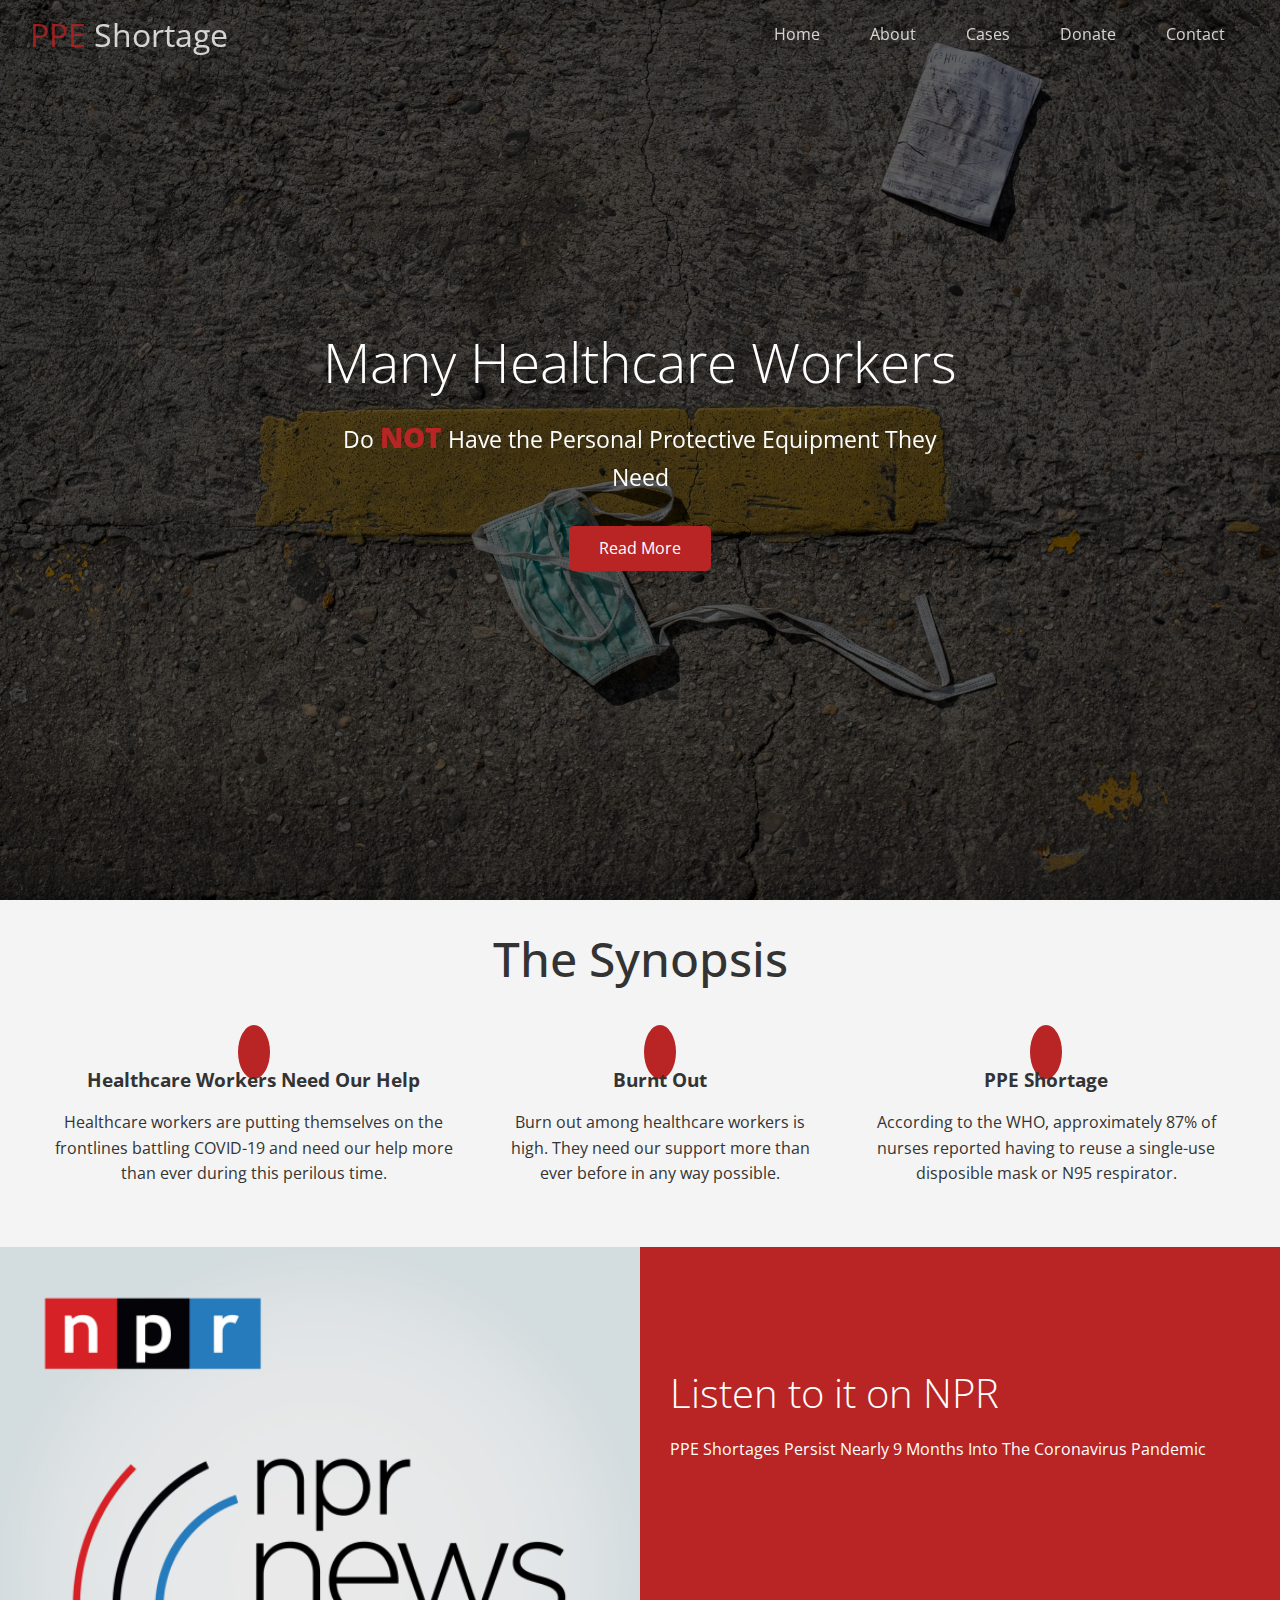
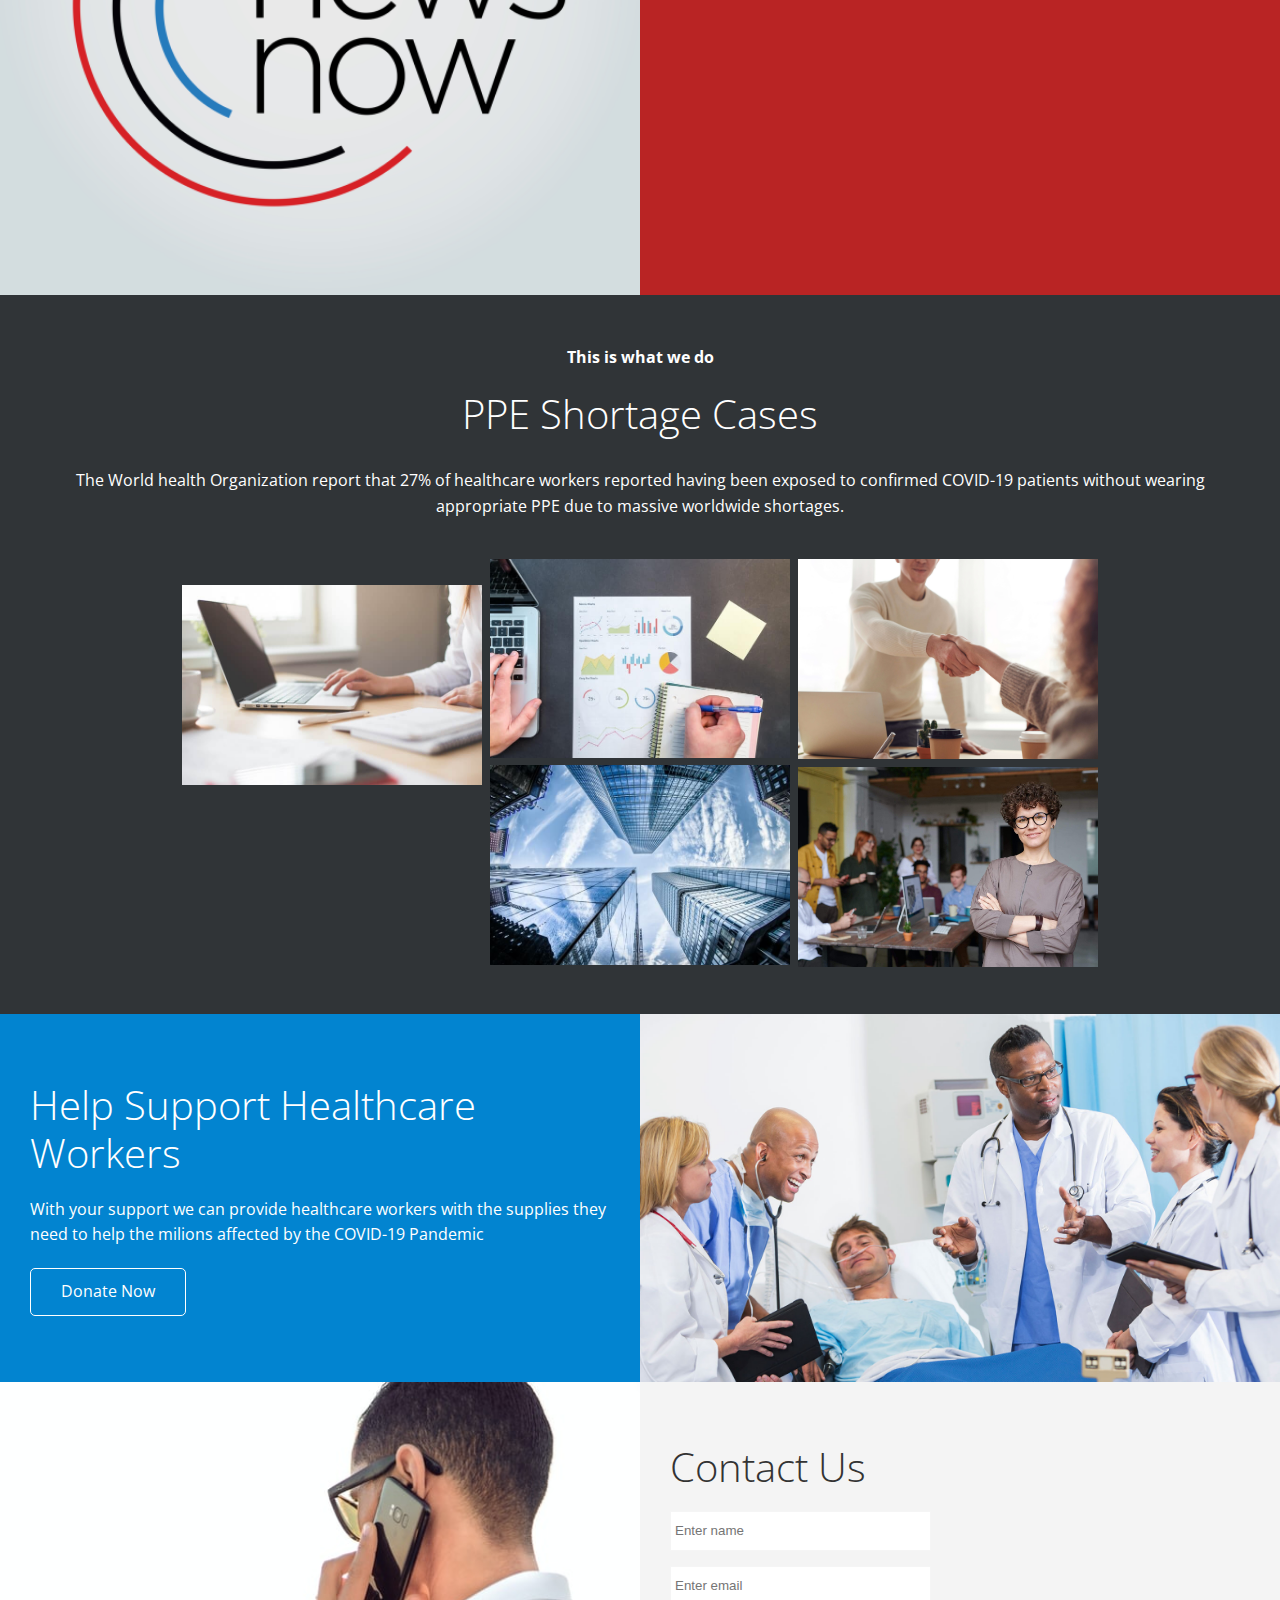
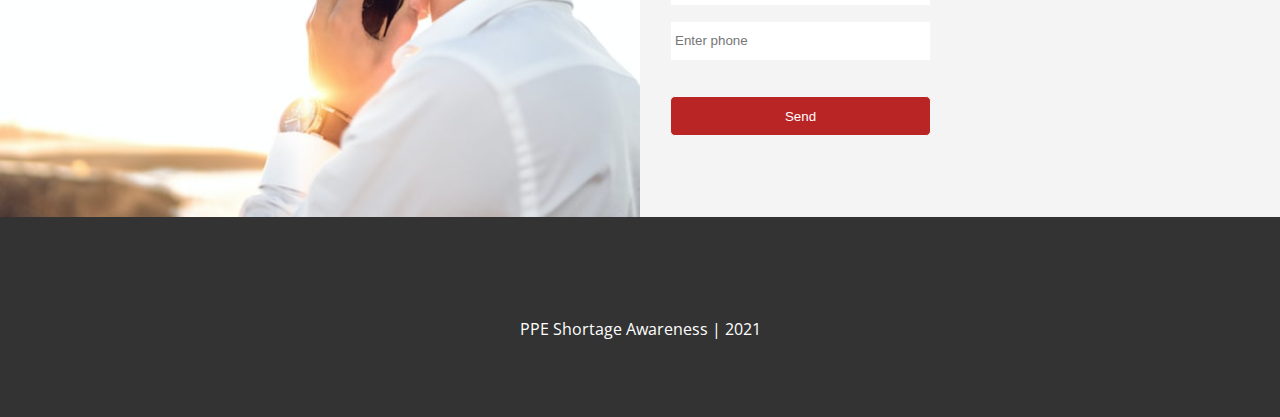
==== index.html @ 29b5f601 "Added text to PPE Shortages" ====
<!DOCTYPE html>
<html lang="en">
  <head>
    <meta charset="UTF-8" />
    <meta name="viewport" content="width=device-width, initial-scale=1.0" />
    <link
      rel="stylesheet"
      href="https://cdnjs.cloudflare.com/ajax/libs/font-awesome/5.13.0/css/all.min.css"
      integrity="sha256-h20CPZ0QyXlBuAw7A+KluUYx/3pK+c7lYEpqLTlxjYQ="
      crossorigin="anonymous"
    />
    <link rel="stylesheet" href="css/lightbox.min.css" />
    <link rel="stylesheet" href="css/utilities.css" />
    <link rel="stylesheet" href="css/style.css" />
    <title>Welcome To EdgeLedger</title>
  </head>
  <body id="home">
    <header class="hero">
      <div id="navbar" class="navbar top">
        <h1 class="logo">
          <span class="text-primary"
            ><i class="fas fa-head-side-mask"></i> PPE</span
          >
          Shortage
        </h1>
        <nav>
          <ul>
            <li><a href="#home">Home</a></li>
            <li><a href="#about">About</a></li>
            <li><a href="#cases">Cases</a></li>
            <li><a href="#blog">Donate</a></li>
            <li><a href="#contact">Contact</a></li>
          </ul>
        </nav>
      </div>

      <div class="content">
        <h1>Many Healthcare Workers</h1>
        <p>
          Do <span>NOT</span> Have the Personal Protective Equipment They Need
        </p>
        <a href="#about" class="btn"
          ><i class="fas fa-chevron-right"></i> Read More</a
        >
      </div>
    </header>

    <main>
      <!-- About: Icons -->
      <section id="about" class="icons bg-light">
        <h2>The Synopsis</h2>
        <div class="flex-items">
          <div>
            <i class="fas fa-briefcase-medical fa-2x"></i>
            <div>
              <h3>Healthcare Workers Need Our Help</h3>
              <p>
                Healthcare workers are putting themselves on the frontlines 
                battling COVID-19 and need our help more than ever during 
                this perilous time.
              </p>
            </div>
          </div>
          <div>
            <i class="fas fa-user-nurse fa-2x"></i>
            <div>
              <h3>Burnt Out</h3>
              <p>
                Burn out among healthcare workers is high. They need our support
                more than ever before in any way possible.
              </p>
            </div>
          </div>
          <div>
            <i class="fas fa-head-side-mask fa-2x"></i>
            <div>
              <h3>PPE Shortage</h3>
              <p>
                According to the WHO, approximately 87% 
                of nurses reported having to reuse a 
                single-use disposible mask or  N95 
                respirator.
              </p>
            </div>
          </div>
        </div>
      </section>

      <!-- About:Solutions -->
      <section id="solutions" class="solutions flex-columns">
        <div class="row">
          <div class="column">
            <div class="column-1">
              <img src="images/home/npr.png" alt="" />
            </div>
          </div>
          <div class="column">
            <div class="column-2 bg-primary">
              <h2>Listen to it on NPR</h2>
              <p>
                PPE Shortages Persist Nearly 9 Months Into The Coronavirus
                Pandemic
              </p>
              <iframe
                src="https://www.npr.org/player/embed/939286976/939286977"
                width="100%"
                height="290"
                frameborder="0"
                scrolling="no"
                title="NPR embedded audio player"
              ></iframe>
            </div>
          </div>
        </div>
      </section>

      <!-- Cases -->
      <section id="cases" class="cases flex-grid section-padding">
        <header class="section-header">
          <h4>This is what we do</h4>
          <h2>PPE Shortage Cases</h2>
          <p>
            The World health Organization report that 27% of healthcare workers 
            reported having been exposed to confirmed COVID-19 patients without 
            wearing appropriate PPE due to massive worldwide shortages.
          </p>
        </header>
        <div class="row">
          <div class="column">
            <a
              href="https://static01.nyt.com/images/2020/03/27/us/00virus-triage/00virus-triage-superJumbo-v2.jpg"
              data-lightbox="cases"
              data-title="Lorem ipsum dolor sit, amet consectetur adipisicing elit. Fugiat,
              dolore!"
            >
              <img
                src="https://static01.nyt.com/images/2020/03/27/us/00virus-triage/00virus-triage-superJumbo-v2.jpg"
                alt=""
              />
            </a>
            <a
              href="images/cases/cases2.jpg"
              data-lightbox="cases"
              data-title="Lorem ipsum dolor sit, amet consectetur adipisicing elit. Fugiat,
              dolore!"
            >
              <img src="images/cases/cases2.jpg" alt="" />
            </a>
          </div>
          <div class="column">
            <a
              href="images/cases/cases3.jpg"
              data-lightbox="cases"
              data-title="Lorem ipsum dolor sit, amet consectetur adipisicing elit. Fugiat,
            dolore!"
            >
              <img src="images/cases/cases3.jpg" alt="" />
            </a>
            <a
              href="images/cases/cases4.jpg"
              data-lightbox="cases"
              data-title="Lorem ipsum dolor sit, amet consectetur adipisicing elit. Fugiat,
              dolore!"
            >
              <img src="images/cases/cases4.jpg" alt="" />
            </a>
          </div>
          <div class="column">
            <a
              href="images/cases/cases5.jpg"
              data-lightbox="cases"
              data-title="Lorem ipsum dolor sit, amet consectetur adipisicing elit. Fugiat,
            dolore!"
            >
              <img src="images/cases/cases5.jpg" alt="" />
            </a>
            <a
              href="images/cases/cases6.jpg"
              data-lightbox="cases"
              data-title="Lorem ipsum dolor sit, amet consectetur adipisicing elit. Fugiat,
              dolore!"
            >
              <img src="images/cases/cases6.jpg" alt="" />
            </a>
          </div>
        </div>
      </section>

      <!-- Blog -->
      <section id="blog" class="blog flex-columns flex-reverse">
        <div class="row">
          <div class="column">
            <div class="column-1">
              <img src="images/home/donate.jpg" alt="" />
            </div>
          </div>
          <div class="column">
            <div class="column-2 bg-secondary">
              <h2>Help Support Healthcare Workers</h2>
              <p>
                With your support we can provide healthcare workers with the
                supplies they need to help the milions affected by the COVID-19
                Pandemic
              </p>
              <a href="blog.html" class="btn btn-outline">
                <i class="fas fa-chevron"></i>
                Donate Now
              </a>
            </div>
          </div>
        </div>
      </section>
      <!-- Contact -->
      <section id="contact" class="contact flex-columns">
        <div class="row">
          <div class="column">
            <div class="column-1">
              <img src="images/home/contact.jpg" alt="" />
            </div>
          </div>
          <div class="column">
            <div class="column-2 bg-light">
              <h2>Contact Us</h2>
              <form action="" class="callback-form">
                <div class="form-control">
                  <label for="name"></label>
                  <input
                    type="text"
                    name="name"
                    id="name"
                    placeholder="Enter name"
                  />
                </div>
                <div class="form-control">
                  <label for="email"></label>
                  <input
                    type="email"
                    name="email"
                    id="email"
                    placeholder="Enter email"
                  />
                </div>
                <div class="form-control">
                  <label for="phone"></label>
                  <input
                    type="text"
                    name="phone"
                    id="phone"
                    placeholder="Enter phone"
                  />
                </div>
                <input type="submit" value="Send" id="submit" class="btn" />
              </form>
            </div>
          </div>
        </div>
      </section>
    </main>

    <footer class="footer bg-dark">
      <div class="social">
        <a href="#"><i class="fab fa-facebook fa-2x"></i></a>
        <a href="#"><i class="fab fa-twitter fa-2x"></i></a>
        <a href="#"><i class="fab fa-instagram fa-2x"></i></a>
      </div>
      <p>PPE Shortage Awareness | 2021</p>
    </footer>

    <script
      src="https://code.jquery.com/jquery-3.5.0.min.js"
      integrity="sha256-xNzN2a4ltkB44Mc/Jz3pT4iU1cmeR0FkXs4pru/JxaQ="
      crossorigin="anonymous"
    ></script>
    <script src="js/lightbox.min.js"></script>
    <script>
      const navbar = document.getElementById('navbar')
      let scrolled = false

      window.onscroll = function () {
        if (window.pageYOffset > 100) {
          navbar.classList.remove('top')
          if (!scrolled) {
            navbar.style.transform = 'translateY(-70px)'
          }
          setTimeout(function () {
            navbar.style.transform = 'translateY(0)'
            scrolled = true
          }, 200)
        } else {
          navbar.classList.add('top')
          scrolled = false
        }
      }

      // Smooth Scrolling
      $('#navbar a, .btn').on('click', function (e) {
        if (this.hash !== '') {
          e.preventDefault()

          const hash = this.hash

          $('html, body').animate(
            {
              scrollTop: $(hash).offset().top - 100,
            },
            800
          )
        }
      })
    </script>
  </body>
</html>
---- css/utilities.css ----
:root {
  --primary-color: rgb(185, 36, 36);
  --secondary-color: #0284d0;
}

/* Text colors */
.text-primary {
  color: var(--primary-color);
}

.text-secondary {
  color: var(--secondary-color);
}

/* Button */
.btn {
  cursor: pointer;
  display: inline-block;
  padding: 10px 30px;
  color: #fff;
  background-color: var(--primary-color);
  border: none;
  border-radius: 5px;
}

.btn:hover {
  opacity: 0.9;
}

.btn-primary,
.bg-primary {
  background: var(--primary-color);
  color: #fff;
}
.btn-secondary,
.bg-secondary {
  background: var(--secondary-color);
  color: #fff;
}
.btn-dark,
.bg-dark {
  background: #333;
  color: #fff;
}
.btn-light,
.bg-light {
  background: #f4f4f4;
  color: #333;
}

.btn-outline {
  background: transparent;
  border: 1px solid #fff;
}

/* Flex items */
.flex-items {
  display: flex;
  text-align: center;
  justify-content: center;
  text-align: center;
  height: 100%;
}

.flex-items > div {
  padding: 20px;
}

/* Flex columns */
.flex-columns.flex-reverse .row {
  flex-direction: row-reverse;
}

.flex-columns .row {
  display: flex;
  flex-direction: row;
  flex-wrap: wrap;
  width: 100%;
}

.flex-columns .column {
  display: flex;
  flex-direction: column;
  flex-basis: 100%;
  flex: 1;
}

.flex-columns .column .column-1,
.flex-columns .column .column-2 {
  height: 100%;
}

.flex-columns img {
  width: 100%;
  height: 100%;
  object-fit: cover;
}

.flex-columns .column-2 {
  display: flex;
  flex-direction: column;
  align-items: flex-start;
  justify-content: center;
  padding: 30px;
}

.flex-columns h2 {
  font-size: 40px;
  font-weight: 100;
}

.flex-columns h4 {
  margin-bottom: 10px;
}

.flex-columns p {
  margin: 20px 0;
}

/* Section header */
.section-header {
  padding: 30px;
  display: flex;
  flex-direction: column;
  align-items: center;
  justify-content: center;
  text-align: center;
}

.section-header h2 {
  font-size: 40px;
  margin: 20px 0;
}

.section-padding {
  padding: 20px 20px 40px;
}

/* Flex grid */
.flex-grid .row {
  display: flex;
  flex-wrap: wrap;
  padding: 0 4px;
}

.flex-grid .column {
  flex: 25%;
  max-width: 25%;
  padding: 0 4px;
}
---- css/style.css ----
@import url('https://fonts.googleapis.com/css2?family=Open+Sans:wght@300;400&display=swap');

:root {
  --primary-color: rgb(185, 36, 36);
  --secondary-color: #0284d0;
}

* {
  box-sizing: border-box;
  padding: 0;
  margin: 0;
}

body {
  font-family: 'Open Sans', sans-serif;
  background: #fff;
  color: #333;
  line-height: 1.6;
}

ul {
  list-style: none;
}

a {
  color: #333;
  text-decoration: none;
}

h1,
h2 {
  font-weight: 300;
  line-height: 1.2;
}

p {
  margin: 10px 0;
}

img {
  width: 100%;
}

/* Navbar */
.navbar {
  display: flex;
  align-items: center;
  justify-content: space-between;
  background-color: #333;
  color: #fff;
  opacity: 0.8;
  width: 100%;
  height: 70px;
  position: fixed;
  top: 0px;
  padding: 0 30px;
  transition: 0.5s;
}

.navbar.top {
  background: transparent;
}

.navbar a {
  color: #fff;
  padding: 10px 20px;
  margin: 0 5px;
}

.navbar a:hover {
  border-bottom: var(--primary-color) 2px solid;
}

.navbar ul {
  display: flex;
}

.navbar .logo {
  font-weight: 400;
}

/* Header */
.hero {
  background: url('../images/home/showcase.jpg') no-repeat center center/cover;
  height: 100vh;
  position: relative;
  color: #fff;
}

.hero .content {
  display: flex;
  flex-direction: column;
  align-items: center;
  justify-content: center;
  text-align: center;
  height: 100%;
  padding: 0 20px;
}

.hero .content h1 {
  font-size: 55px;
}

.hero .content p {
  font-size: 23px;
  max-width: 600px;
  margin: 20px 0 30px;
}

.hero .content span {
  color: var(--primary-color);
  font-weight: 900;
  font-size: 1.2em;
}

.hero::before {
  content: '';
  position: absolute;
  top: 0;
  left: 0;
  width: 100%;
  height: 100%;
  background: rgba(0, 0, 0, 0.6);
}

.hero * {
  z-index: 10;
}

.hero.blog {
  background: url('../images/home/blog.jpg') no-repeat center center/cover;
  height: 30vh;
}

/* Icons */
.icons {
  padding: 30px;
}

.icons h2 {
  font-size: 3rem;
  font-weight: 500;
  text-align: center;
  margin-bottom: 2rem;
}

.icons h3 {
  font-weight: bold;
  margin-bottom: 15px;
}

.icons i {
  background-color: var(--primary-color);
  color: #fff;
  padding: 1rem;
  border-radius: 50%;
  margin-bottom: 15px;
}

#cases {
  background-color: rgb(48, 52, 55);
  color: white;
}

.cases .row {
  justify-content: center;
}

.cases img:hover {
  opacity: 0.7;
}

.team img {
  border-radius: 50%;
}

/* Callback form */
.callback-form {
  width: 45%;
  padding: 20px 0;
}

.callback-form label {
  display: inline;
  margin-bottom: 5px;
}

.callback-form .form-control {
  margin-bottom: 15px;
}

.callback-form input {
  width: 100%;
  padding: 4px;
  height: 40px;
  border: #f5f5f5 1px solid;
}

.callback-form input:focus {
  outline-color: var(--primary-color);
}

.callback-form .btn {
  padding: 12px 0;
  margin-top: 20px;
}

/* Post */
.post {
  padding: 50px 30px;
}

.post h2 {
  font-size: 40px;
  margin-bottom: 20px;
  padding-bottom: 10px;
  border-bottom: #ccc solid 1px;
}

.post .meta {
  margin-bottom: 30px;
}

.post img {
  width: 300px;
  border-radius: 50%;
  display: block;
  margin: 0 auto 30px;
}

/* Footer */
.footer {
  display: flex;
  flex-direction: column;
  align-items: center;
  justify-content: center;
  text-align: center;
  height: 200px;
}

.footer a {
  color: #fff;
}

.footer a:hover {
  color: #28a745;
}

.footer .social > * {
  margin-right: 30px;
}

#footer {
  margin-top: 200px;
  position: absolute;
  bottom: 0;
  width: 100%;
  text-align: center;
  font-size: 18px;
  background-color: #333;
  color: white;
  padding: 10px;
  box-sizing: border-box;
}

#donate {
  justify-content: center;
}

/* Mobile */
@media (max-width: 768px) {
  .navbar {
    flex-direction: column;
    height: 120px;
    padding: 20px;
  }

  .navbar a {
    padding: 10px 10px;
    margin: 0 3px;
  }

  .flex-items {
    flex-direction: column;
  }

  .flex-columns .column,
  .flex-grid .column {
    flex: 100%;
    max-width: 100%;
  }

  .team img {
    width: 70%;
  }
}
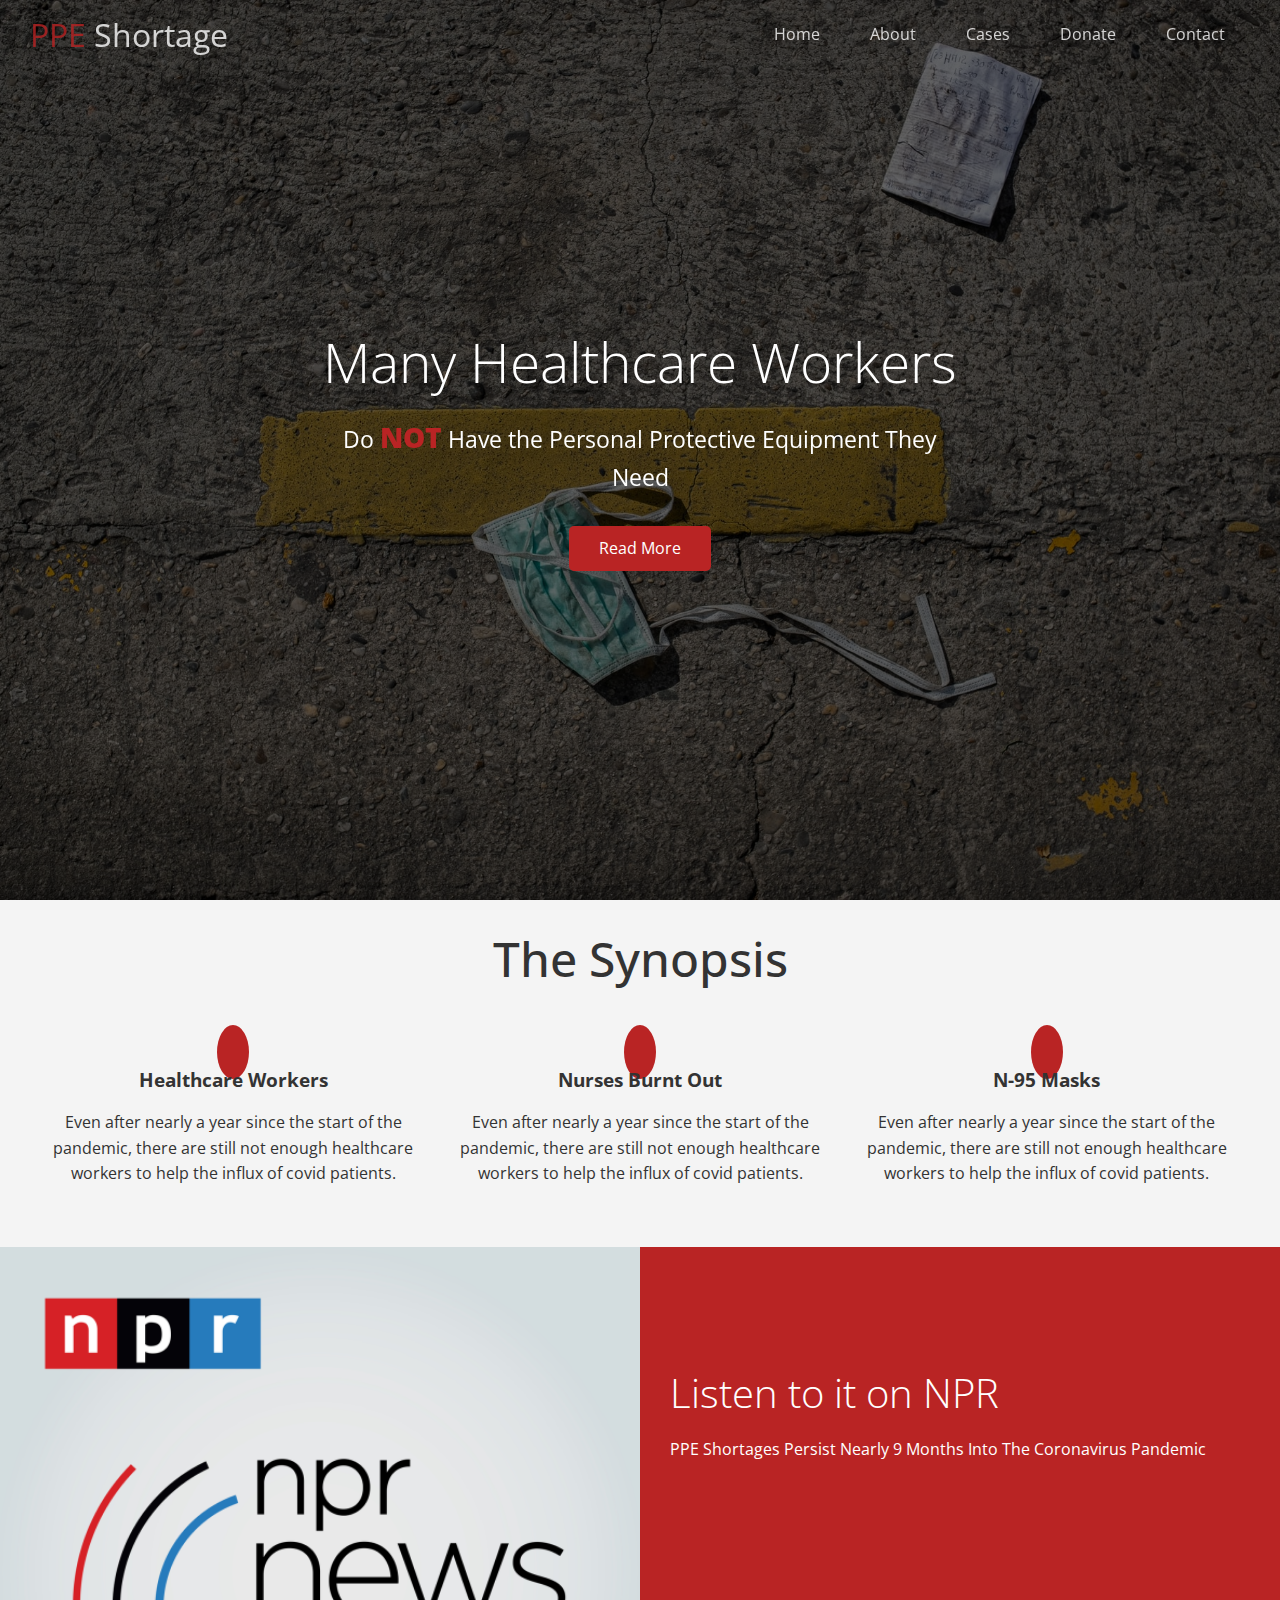
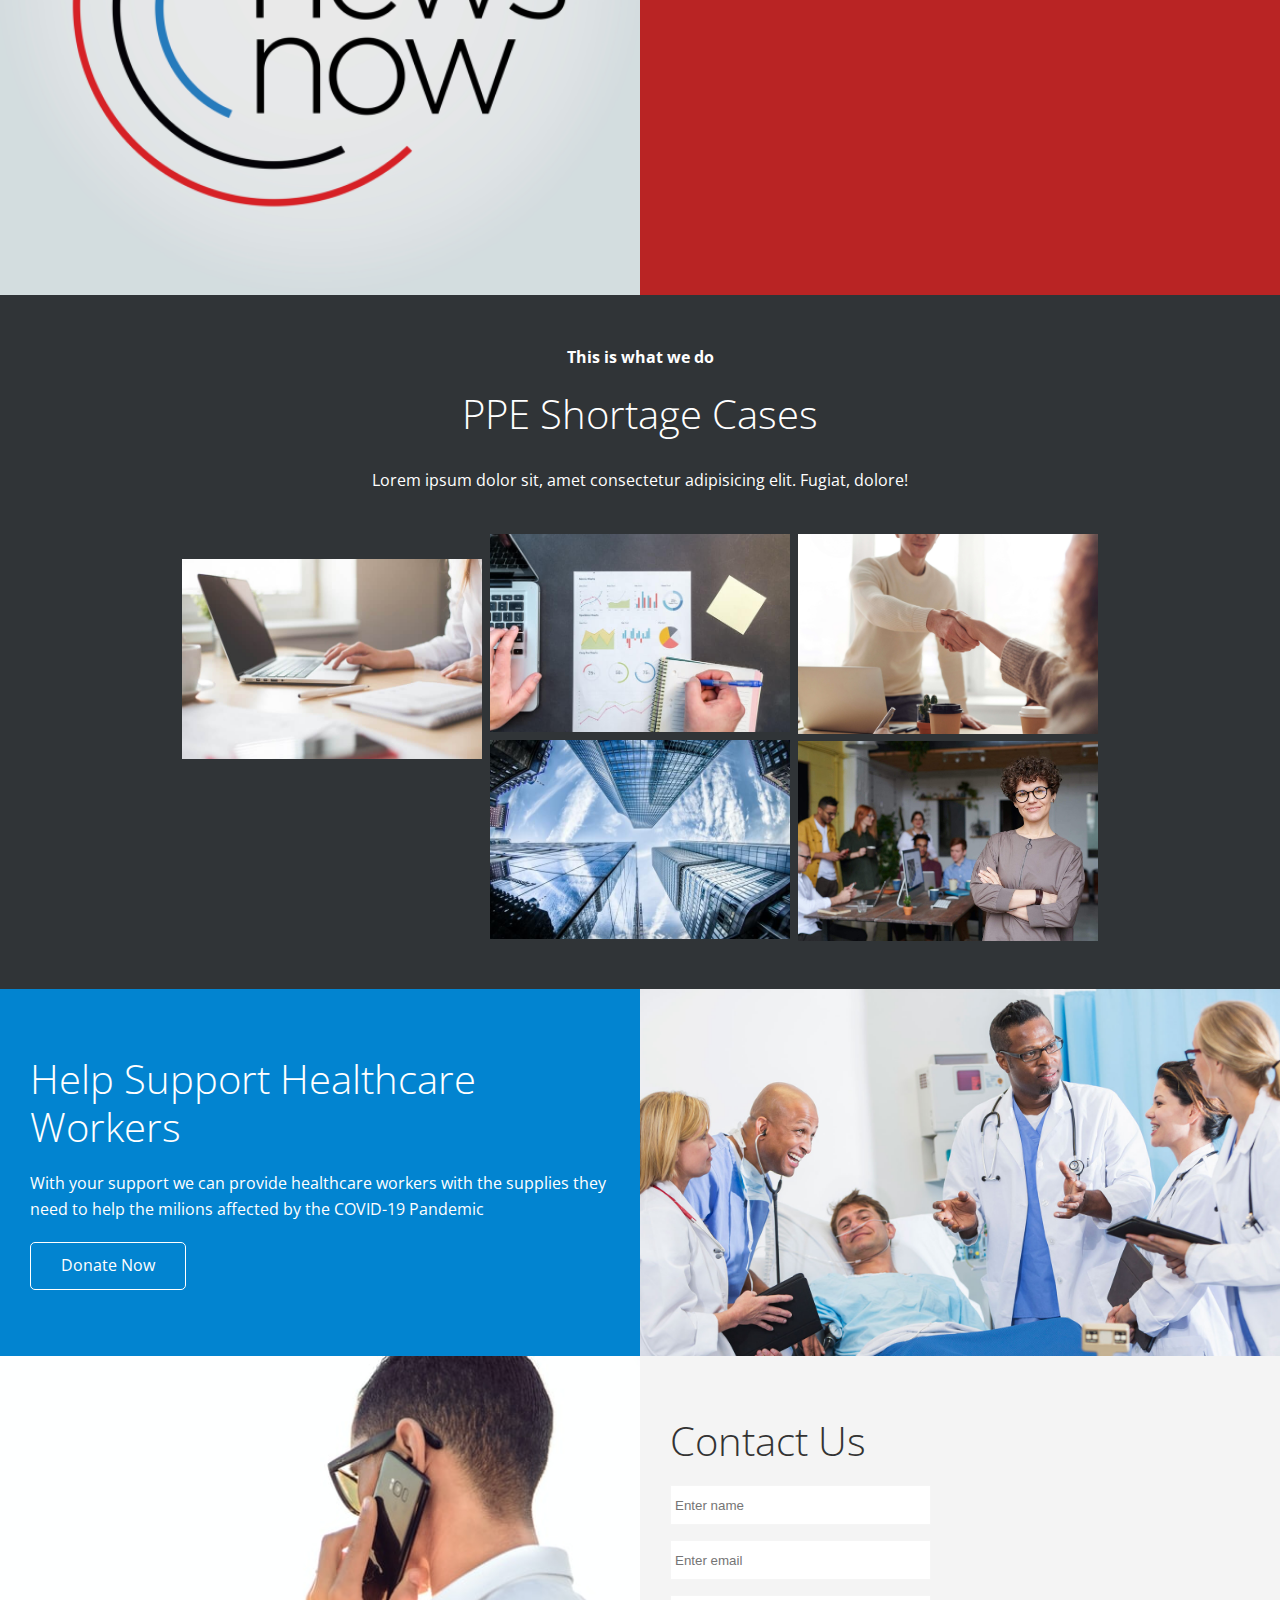
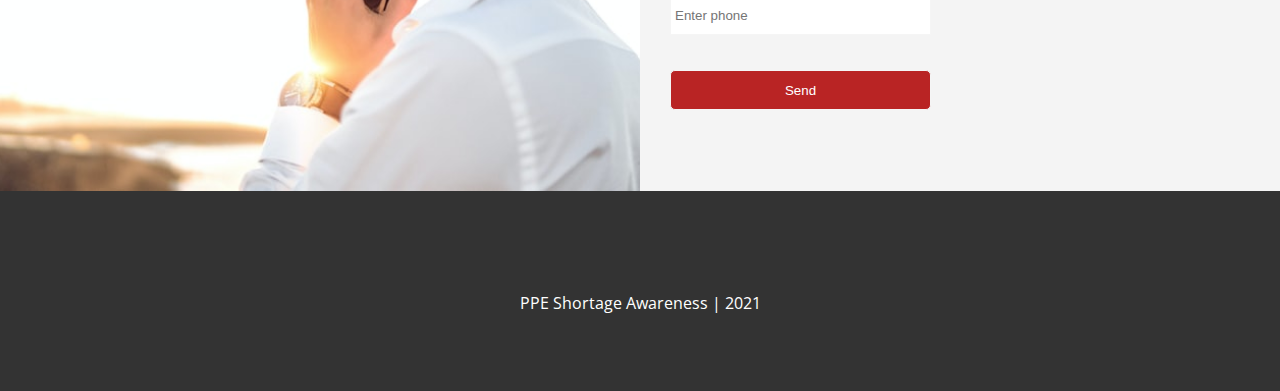
==== commit 65549733: "resolved issue #3" ====
--- a/index.html
+++ b/index.html
@@ -40,7 +40,7 @@
           Do <span>NOT</span> Have the Personal Protective Equipment They Need
         </p>
         <a href="#about" class="btn"
-          ><i class="fas fa-chevron-right"></i> Read More</a
+          ><i class="fas fa-chevron-right"></i> Read More </a
         >
       </div>
     </header>
@@ -53,33 +53,33 @@
           <div>
             <i class="fas fa-briefcase-medical fa-2x"></i>
             <div>
-              <h3>Healthcare Workers Need Our Help</h3>
-              <p>
-                Healthcare workers are putting themselves on the frontlines 
-                battling COVID-19 and need our help more than ever during 
-                this perilous time.
+              <h3>Healthcare Workers</h3>
+              <p>
+                Even after nearly a year since the start of the pandemic, there
+                are still not enough healthcare workers to help the influx of
+                covid patients.
               </p>
             </div>
           </div>
           <div>
             <i class="fas fa-user-nurse fa-2x"></i>
             <div>
-              <h3>Burnt Out</h3>
-              <p>
-                Burn out among healthcare workers is high. They need our support
-                more than ever before in any way possible.
+              <h3>Nurses Burnt Out</h3>
+              <p>
+                Even after nearly a year since the start of the pandemic, there
+                are still not enough healthcare workers to help the influx of
+                covid patients.
               </p>
             </div>
           </div>
           <div>
             <i class="fas fa-head-side-mask fa-2x"></i>
             <div>
-              <h3>PPE Shortage</h3>
-              <p>
-                According to the WHO, approximately 87% 
-                of nurses reported having to reuse a 
-                single-use disposible mask or  N95 
-                respirator.
+              <h3>N-95 Masks</h3>
+              <p>
+                Even after nearly a year since the start of the pandemic, there
+                are still not enough healthcare workers to help the influx of
+                covid patients.
               </p>
             </div>
           </div>
@@ -120,9 +120,8 @@
           <h4>This is what we do</h4>
           <h2>PPE Shortage Cases</h2>
           <p>
-            The World health Organization report that 27% of healthcare workers 
-            reported having been exposed to confirmed COVID-19 patients without 
-            wearing appropriate PPE due to massive worldwide shortages.
+            Lorem ipsum dolor sit, amet consectetur adipisicing elit. Fugiat,
+            dolore!
           </p>
         </header>
         <div class="row">
@@ -202,7 +201,7 @@
                 supplies they need to help the milions affected by the COVID-19
                 Pandemic
               </p>
-              <a href="blog.html" class="btn btn-outline">
+              <a href="donate.html" class="btn btn-outline">
                 <i class="fas fa-chevron"></i>
                 Donate Now
               </a>
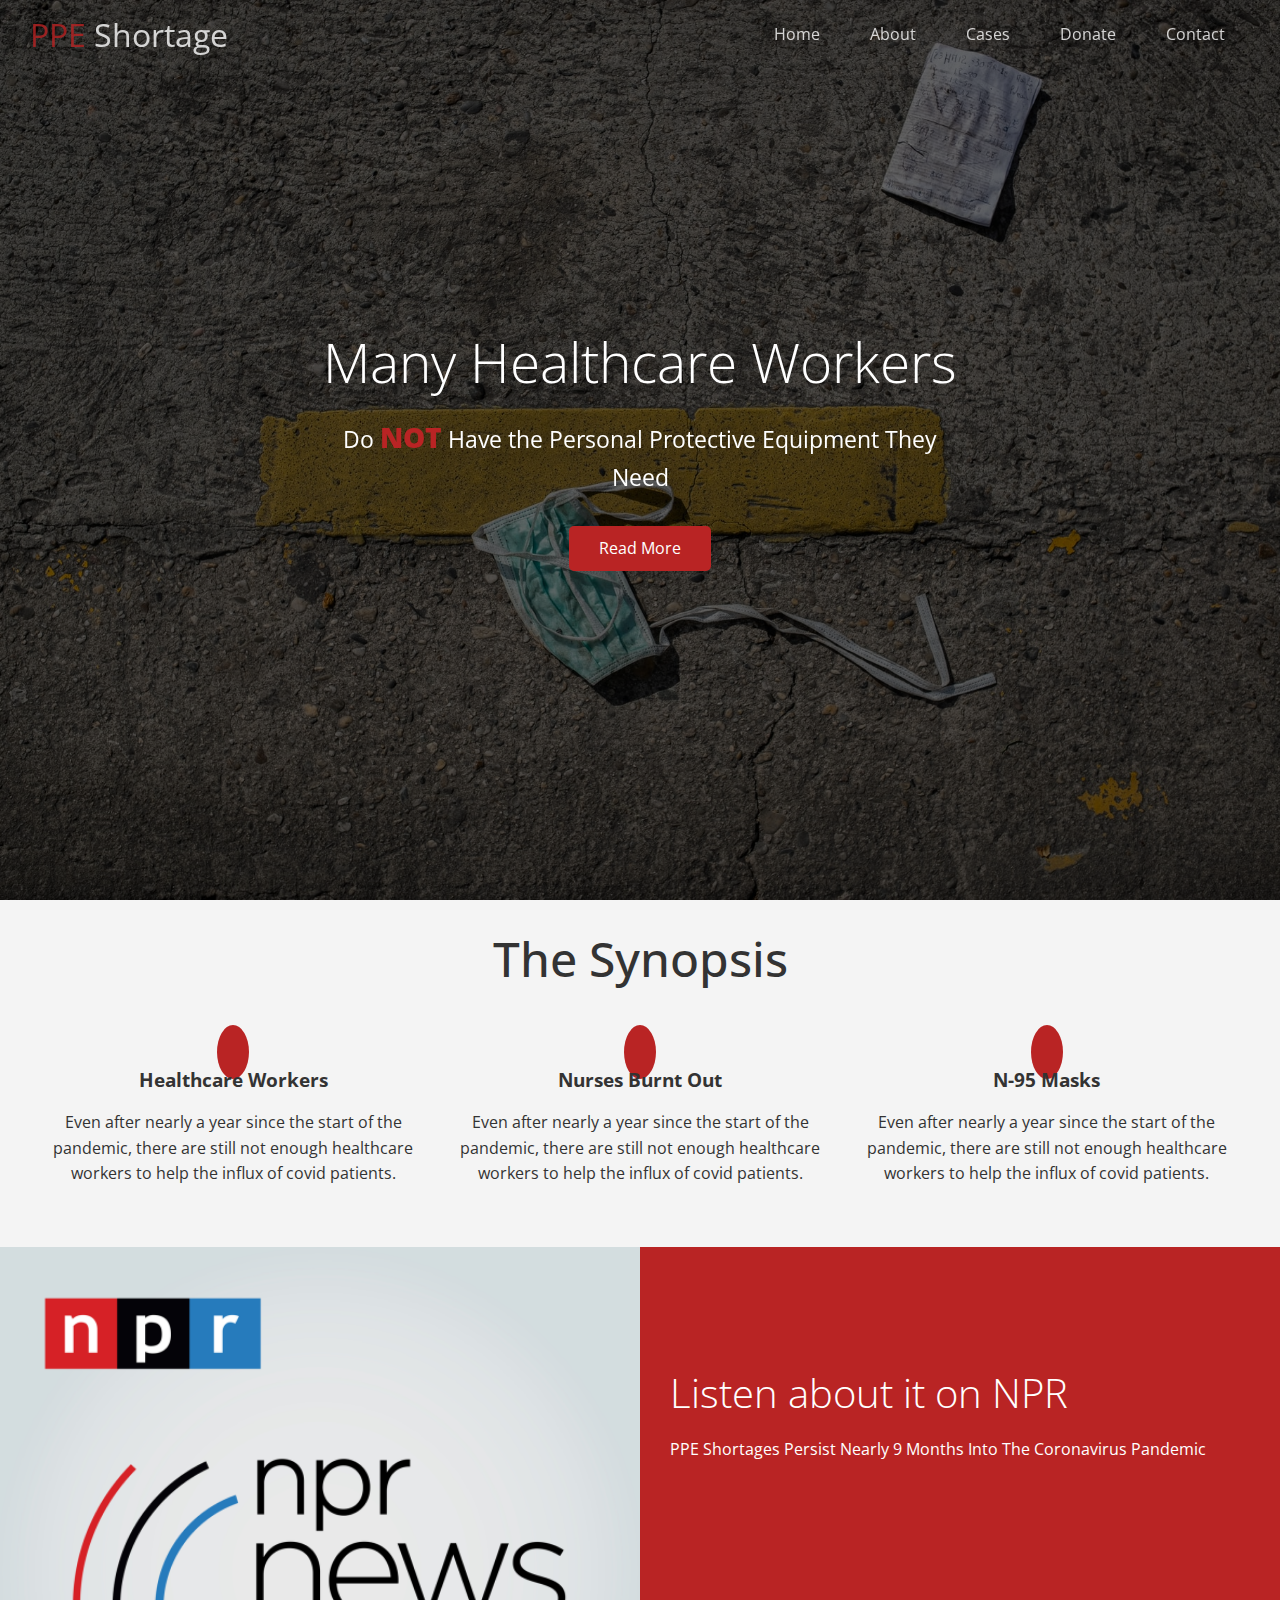
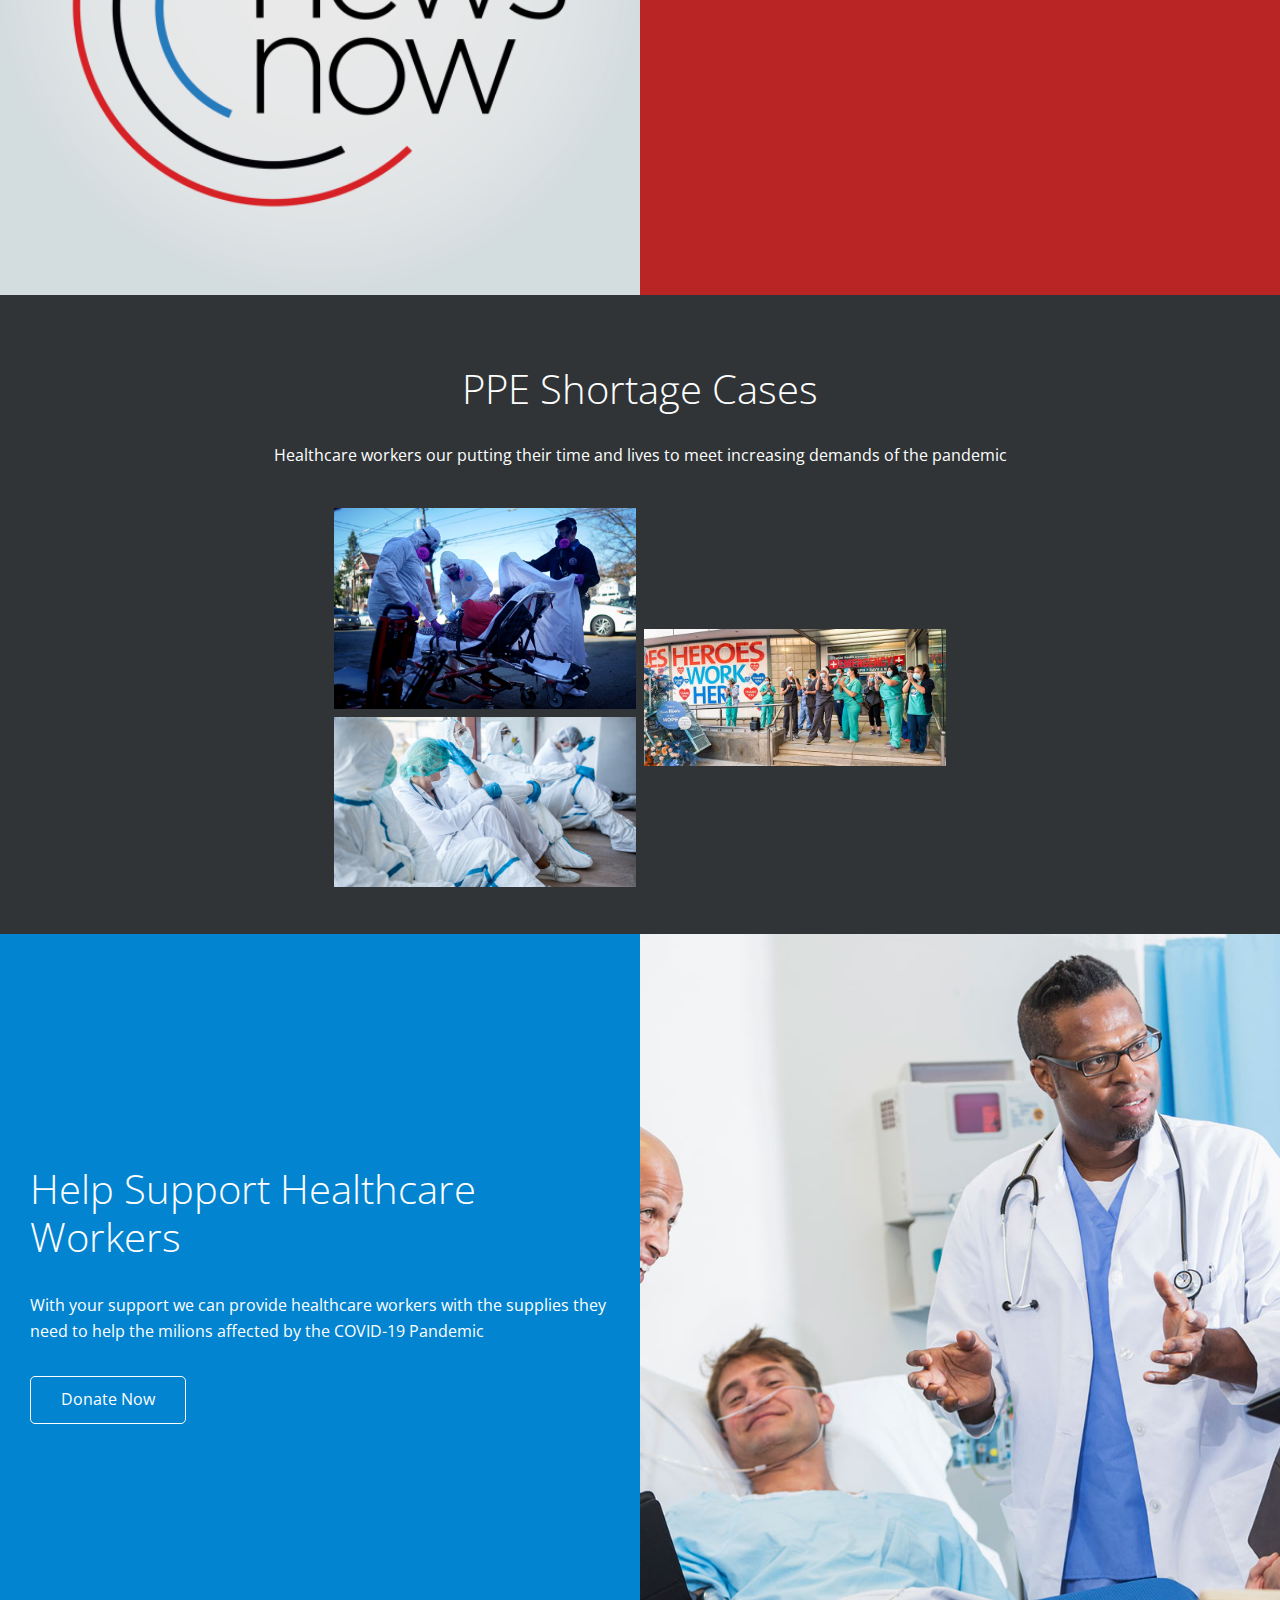
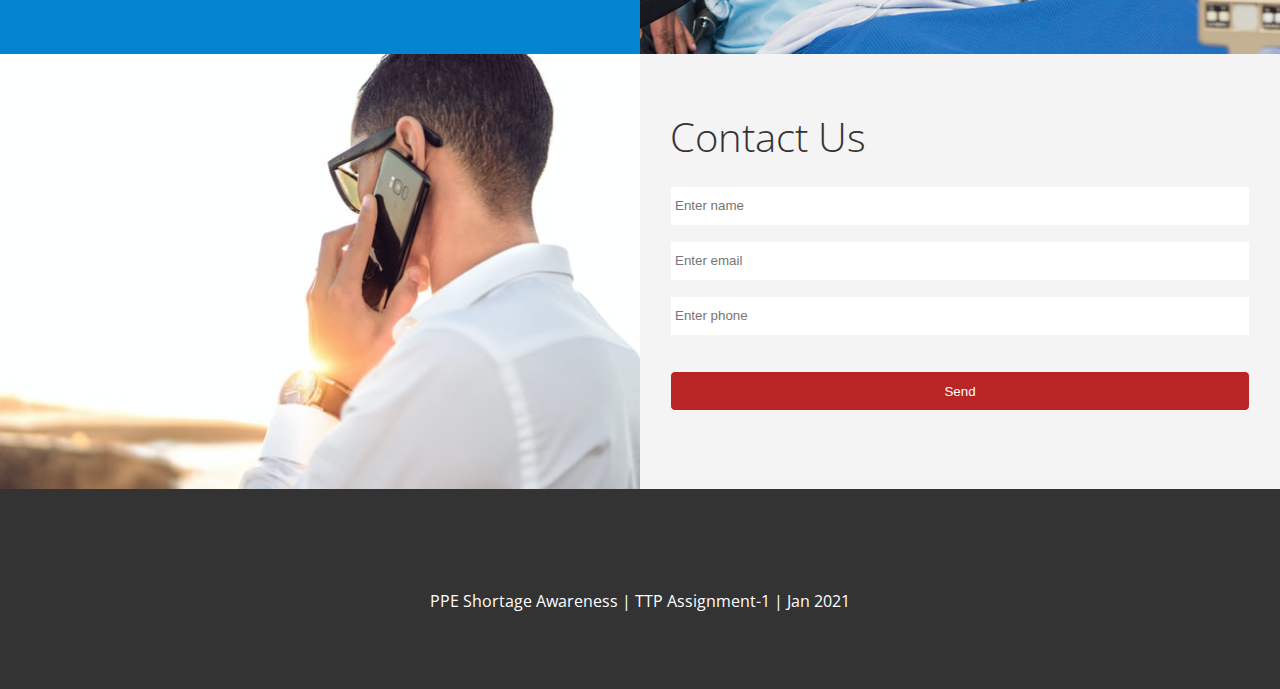
==== commit 2a5b7c8e: "website cleanup part 1" ====
--- a/index.html
+++ b/index.html
@@ -3,6 +3,7 @@
   <head>
     <meta charset="UTF-8" />
     <meta name="viewport" content="width=device-width, initial-scale=1.0" />
+    <link rel="shortcut icon" type="image/x-icon" href="/favicon.ico" />
     <link
       rel="stylesheet"
       href="https://cdnjs.cloudflare.com/ajax/libs/font-awesome/5.13.0/css/all.min.css"
@@ -28,7 +29,7 @@
             <li><a href="#home">Home</a></li>
             <li><a href="#about">About</a></li>
             <li><a href="#cases">Cases</a></li>
-            <li><a href="#blog">Donate</a></li>
+            <li><a href="#donate">Donate</a></li>
             <li><a href="#contact">Contact</a></li>
           </ul>
         </nav>
@@ -39,9 +40,7 @@
         <p>
           Do <span>NOT</span> Have the Personal Protective Equipment They Need
         </p>
-        <a href="#about" class="btn"
-          ><i class="fas fa-chevron-right"></i> Read More </a
-        >
+        <a href="#about" class="btn">Read More</a>
       </div>
     </header>
 
@@ -96,7 +95,7 @@
           </div>
           <div class="column">
             <div class="column-2 bg-primary">
-              <h2>Listen to it on NPR</h2>
+              <h2>Listen about it on NPR</h2>
               <p>
                 PPE Shortages Persist Nearly 9 Months Into The Coronavirus
                 Pandemic
@@ -117,76 +116,54 @@
       <!-- Cases -->
       <section id="cases" class="cases flex-grid section-padding">
         <header class="section-header">
-          <h4>This is what we do</h4>
           <h2>PPE Shortage Cases</h2>
           <p>
-            Lorem ipsum dolor sit, amet consectetur adipisicing elit. Fugiat,
-            dolore!
+            Healthcare workers our putting their time and lives to meet
+            increasing demands of the pandemic
           </p>
         </header>
-        <div class="row">
+        <div class="image-row">
           <div class="column">
             <a
-              href="https://static01.nyt.com/images/2020/03/27/us/00virus-triage/00virus-triage-superJumbo-v2.jpg"
+              href="images/cases/cases1.jpg"
               data-lightbox="cases"
-              data-title="Lorem ipsum dolor sit, amet consectetur adipisicing elit. Fugiat,
-              dolore!"
+              data-title="Whether in-hospital or out-of-hospital, healthcare workers are putting themselves at risk to help us.
+              Insomnia"
             >
               <img
-                src="https://static01.nyt.com/images/2020/03/27/us/00virus-triage/00virus-triage-superJumbo-v2.jpg"
-                alt=""
+                src="images/cases/cases1.jpg"
+                alt="Whether in-hospital or out-of-hospital, healthcare workers are putting themselves at risk to help us.
+              Insomnia"
               />
             </a>
             <a
               href="images/cases/cases2.jpg"
               data-lightbox="cases"
-              data-title="Lorem ipsum dolor sit, amet consectetur adipisicing elit. Fugiat,
-              dolore!"
+              data-title="More than a third of healthcare workers suffered insomnia during COVID-19 epidemic."
             >
-              <img src="images/cases/cases2.jpg" alt="" />
+              <img
+                src="images/cases/cases2.jpg"
+                alt="More than a third of healthcare workers suffered insomnia during COVID-19 epidemic."
+              />
             </a>
           </div>
           <div class="column">
             <a
               href="images/cases/cases3.jpg"
               data-lightbox="cases"
-              data-title="Lorem ipsum dolor sit, amet consectetur adipisicing elit. Fugiat,
-            dolore!"
+              data-title="Lets show our support for these Heroes"
             >
-              <img src="images/cases/cases3.jpg" alt="" />
+              <img
+                src="images/cases/cases3.jpg"
+                alt="Lets show our support for these Heroes"
+              />
             </a>
-            <a
-              href="images/cases/cases4.jpg"
-              data-lightbox="cases"
-              data-title="Lorem ipsum dolor sit, amet consectetur adipisicing elit. Fugiat,
-              dolore!"
-            >
-              <img src="images/cases/cases4.jpg" alt="" />
-            </a>
-          </div>
-          <div class="column">
-            <a
-              href="images/cases/cases5.jpg"
-              data-lightbox="cases"
-              data-title="Lorem ipsum dolor sit, amet consectetur adipisicing elit. Fugiat,
-            dolore!"
-            >
-              <img src="images/cases/cases5.jpg" alt="" />
-            </a>
-            <a
-              href="images/cases/cases6.jpg"
-              data-lightbox="cases"
-              data-title="Lorem ipsum dolor sit, amet consectetur adipisicing elit. Fugiat,
-              dolore!"
-            >
-              <img src="images/cases/cases6.jpg" alt="" />
-            </a>
-          </div>
-        </div>
-      </section>
-
-      <!-- Blog -->
-      <section id="blog" class="blog flex-columns flex-reverse">
+          </div>
+        </div>
+      </section>
+
+      <!-- donate -->
+      <section id="donate" class="donate flex-columns flex-reverse">
         <div class="row">
           <div class="column">
             <div class="column-1">
@@ -262,7 +239,7 @@
         <a href="#"><i class="fab fa-twitter fa-2x"></i></a>
         <a href="#"><i class="fab fa-instagram fa-2x"></i></a>
       </div>
-      <p>PPE Shortage Awareness | 2021</p>
+      <p>PPE Shortage Awareness | TTP Assignment-1 | Jan 2021</p>
     </footer>
 
     <script
--- a/css/style.css
+++ b/css/style.css
@@ -68,7 +68,8 @@
 }
 
 .navbar a:hover {
-  border-bottom: var(--primary-color) 2px solid;
+  background: var(--primary-color);
+  transition: all 0.2s;
 }
 
 .navbar ul {
@@ -127,8 +128,22 @@
   z-index: 10;
 }
 
-.hero.blog {
-  background: url('../images/home/blog.jpg') no-repeat center center/cover;
+#donate .row {
+  height: 80vh;
+}
+
+#donate p {
+  margin: 2rem 0;
+}
+
+.donate .btn:hover {
+  background: white;
+  color: #333;
+  transition: all 0.2s;
+}
+
+.hero.donate {
+  background: url('../images/home/donate.jpg') no-repeat center center/cover;
   height: 30vh;
 }
 
@@ -157,6 +172,19 @@
   margin-bottom: 15px;
 }
 
+.content .btn:hover {
+  background-color: white;
+  color: var(--primary-color);
+  transition: all 0.2s;
+}
+
+.image-row {
+  display: inline-flex;
+  flex-wrap: wrap;
+  justify-content: center;
+  align-items: center;
+}
+
 #cases {
   background-color: rgb(48, 52, 55);
   color: white;
@@ -176,12 +204,12 @@
 
 /* Callback form */
 .callback-form {
-  width: 45%;
+  width: 100%;
   padding: 20px 0;
 }
 
 .callback-form label {
-  display: inline;
+  display: block;
   margin-bottom: 5px;
 }
 
@@ -250,23 +278,6 @@
   margin-right: 30px;
 }
 
-#footer {
-  margin-top: 200px;
-  position: absolute;
-  bottom: 0;
-  width: 100%;
-  text-align: center;
-  font-size: 18px;
-  background-color: #333;
-  color: white;
-  padding: 10px;
-  box-sizing: border-box;
-}
-
-#donate {
-  justify-content: center;
-}
-
 /* Mobile */
 @media (max-width: 768px) {
   .navbar {
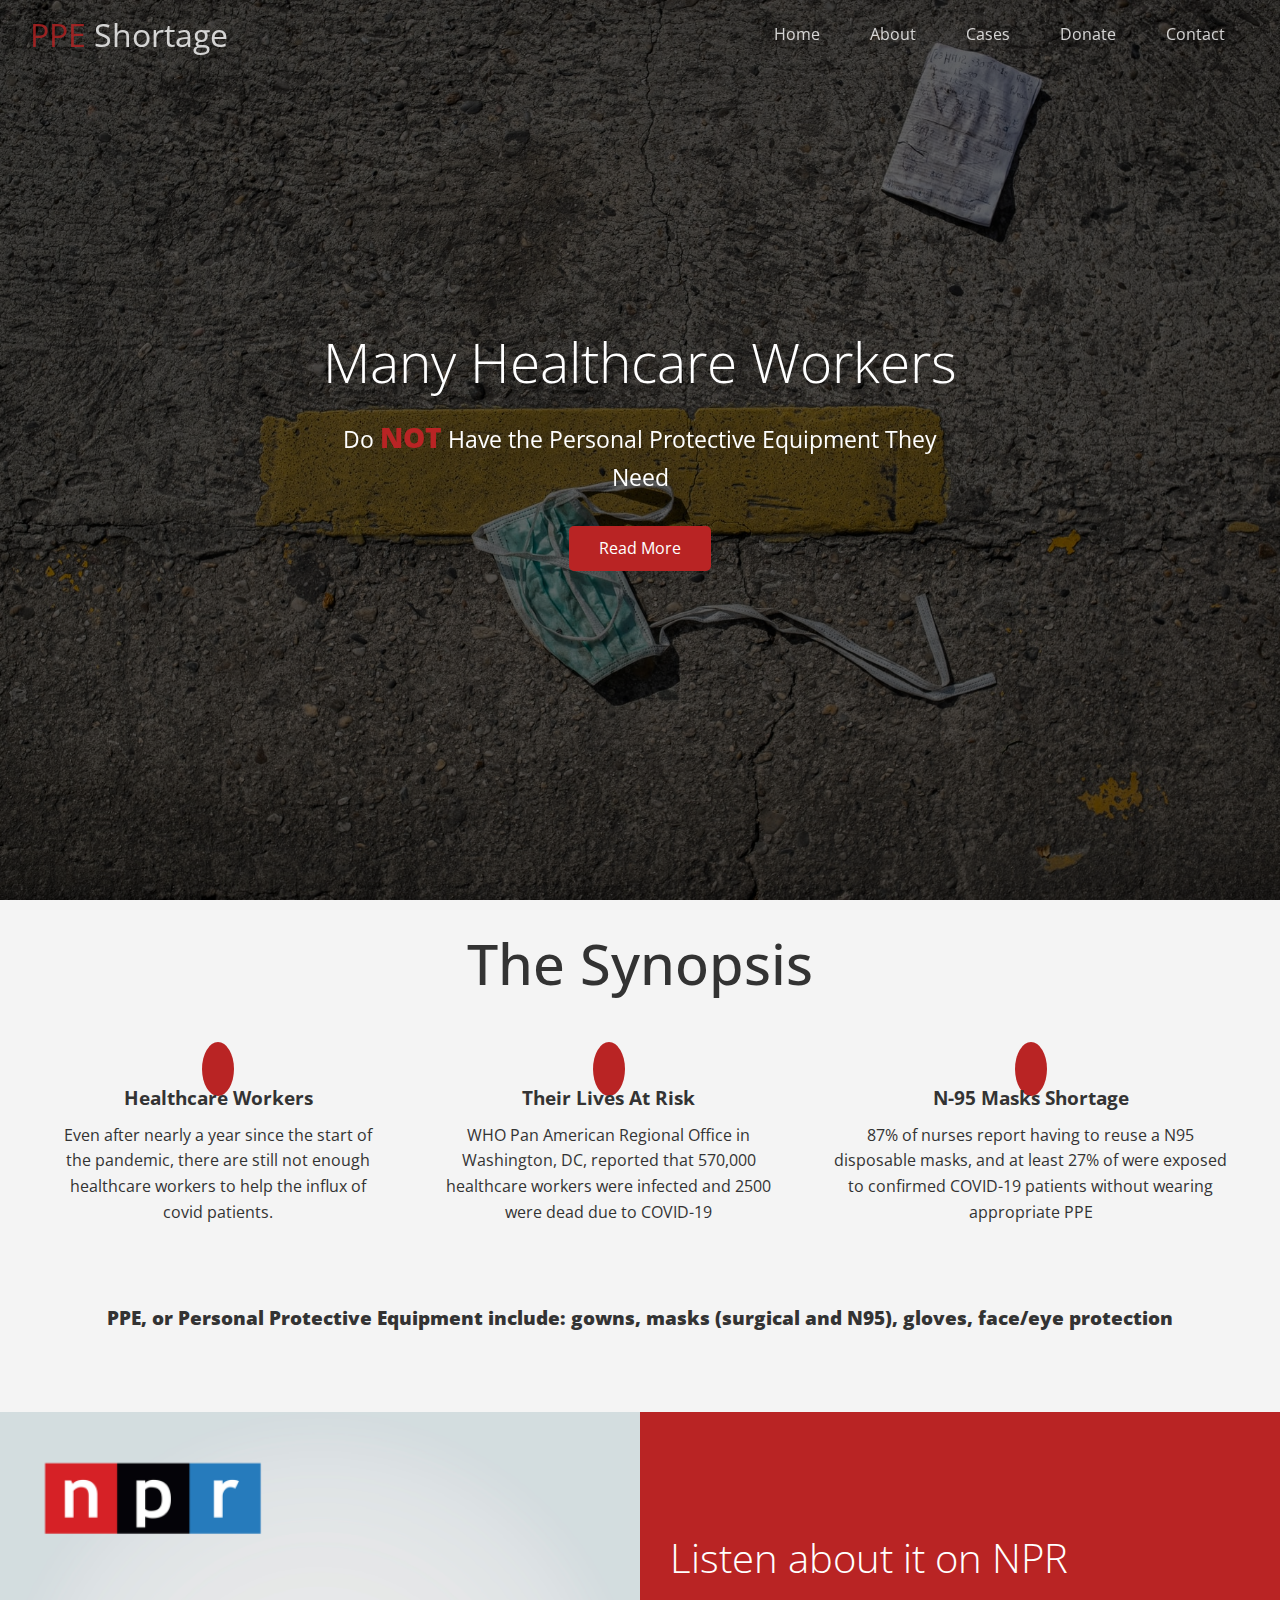
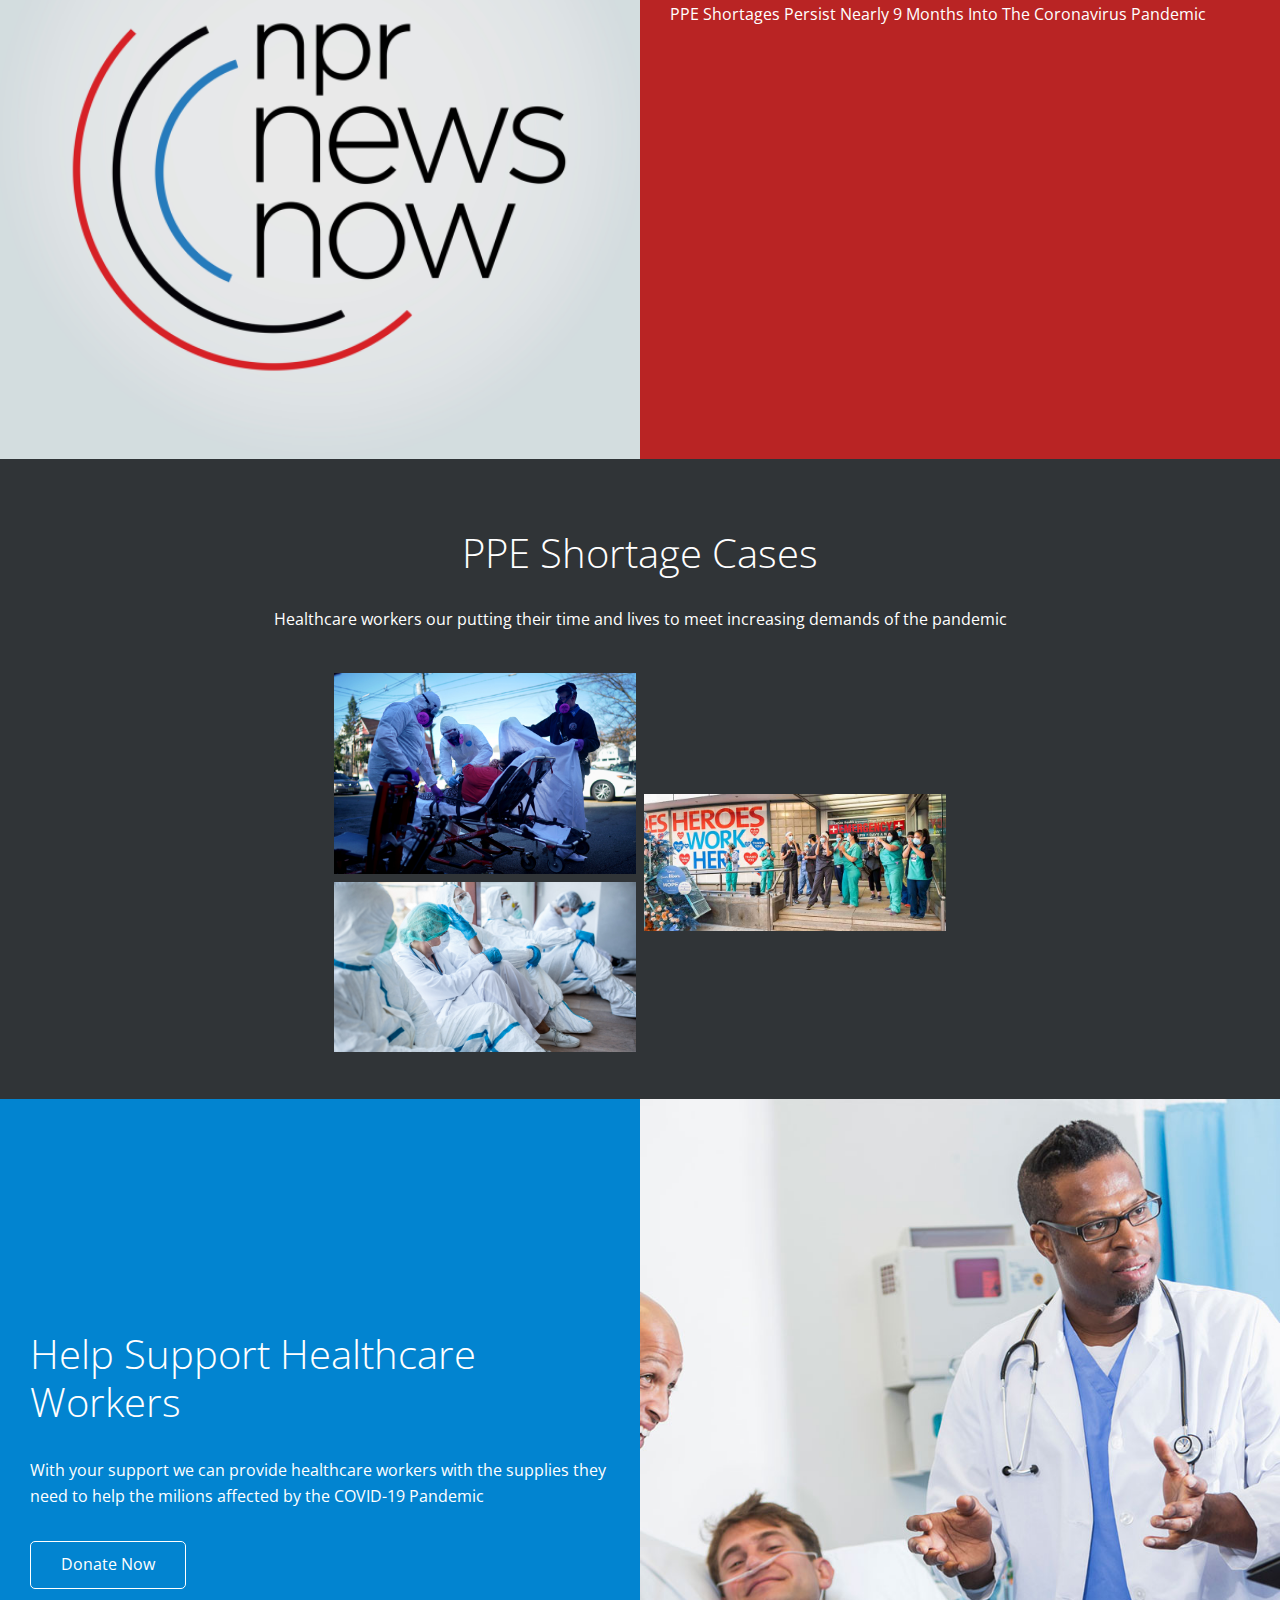
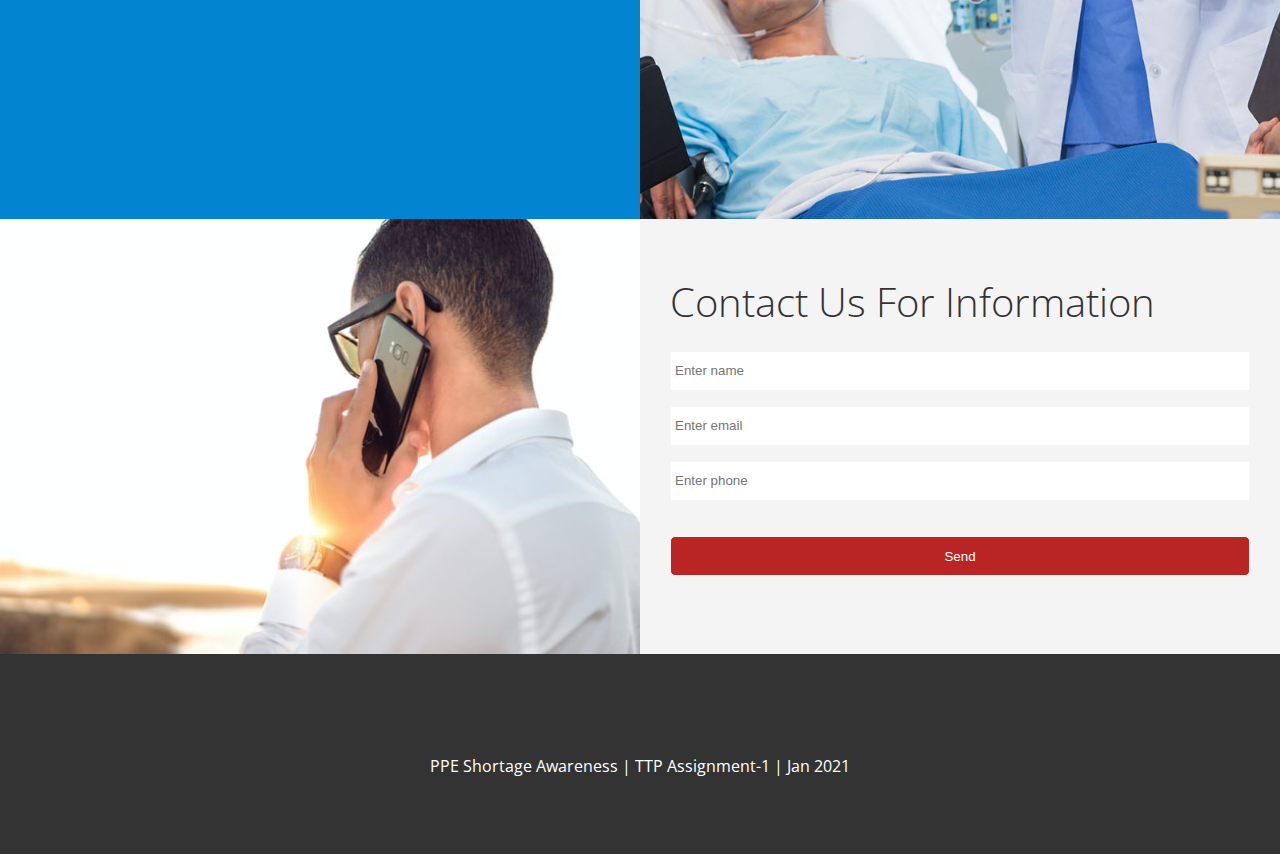
==== commit 850b6d0f: "updated website informational text and did a little cleanup" ====
--- a/index.html
+++ b/index.html
@@ -13,7 +13,7 @@
     <link rel="stylesheet" href="css/lightbox.min.css" />
     <link rel="stylesheet" href="css/utilities.css" />
     <link rel="stylesheet" href="css/style.css" />
-    <title>Welcome To EdgeLedger</title>
+    <title>PPE Shortage Awareness</title>
   </head>
   <body id="home">
     <header class="hero">
@@ -48,6 +48,7 @@
       <!-- About: Icons -->
       <section id="about" class="icons bg-light">
         <h2>The Synopsis</h2>
+
         <div class="flex-items">
           <div>
             <i class="fas fa-briefcase-medical fa-2x"></i>
@@ -63,26 +64,30 @@
           <div>
             <i class="fas fa-user-nurse fa-2x"></i>
             <div>
-              <h3>Nurses Burnt Out</h3>
-              <p>
-                Even after nearly a year since the start of the pandemic, there
-                are still not enough healthcare workers to help the influx of
-                covid patients.
+              <h3>Their Lives At Risk</h3>
+              <p>
+                WHO Pan American Regional Office in Washington, DC, reported
+                that 570,000 healthcare workers were infected and 2500 were dead
+                due to COVID-19
               </p>
             </div>
           </div>
           <div>
             <i class="fas fa-head-side-mask fa-2x"></i>
             <div>
-              <h3>N-95 Masks</h3>
-              <p>
-                Even after nearly a year since the start of the pandemic, there
-                are still not enough healthcare workers to help the influx of
-                covid patients.
-              </p>
-            </div>
-          </div>
-        </div>
+              <h3>N-95 Masks Shortage</h3>
+              <p>
+                87% of nurses report having to reuse a N95 disposable masks, and
+                at least 27% of were exposed to confirmed COVID-19 patients
+                without wearing appropriate PPE
+              </p>
+            </div>
+          </div>
+        </div>
+        <h4>
+          PPE, or Personal Protective Equipment include: gowns, masks (surgical
+          and N95), gloves, face/eye protection
+        </h4>
       </section>
 
       <!-- About:Solutions -->
@@ -196,7 +201,7 @@
           </div>
           <div class="column">
             <div class="column-2 bg-light">
-              <h2>Contact Us</h2>
+              <h2>Contact Us For Information</h2>
               <form action="" class="callback-form">
                 <div class="form-control">
                   <label for="name"></label>
@@ -248,41 +253,6 @@
       crossorigin="anonymous"
     ></script>
     <script src="js/lightbox.min.js"></script>
-    <script>
-      const navbar = document.getElementById('navbar')
-      let scrolled = false
-
-      window.onscroll = function () {
-        if (window.pageYOffset > 100) {
-          navbar.classList.remove('top')
-          if (!scrolled) {
-            navbar.style.transform = 'translateY(-70px)'
-          }
-          setTimeout(function () {
-            navbar.style.transform = 'translateY(0)'
-            scrolled = true
-          }, 200)
-        } else {
-          navbar.classList.add('top')
-          scrolled = false
-        }
-      }
-
-      // Smooth Scrolling
-      $('#navbar a, .btn').on('click', function (e) {
-        if (this.hash !== '') {
-          e.preventDefault()
-
-          const hash = this.hash
-
-          $('html, body').animate(
-            {
-              scrollTop: $(hash).offset().top - 100,
-            },
-            800
-          )
-        }
-      })
-    </script>
+    <script src="js/animation.js"></script>
   </body>
 </html>
--- a/css/style.css
+++ b/css/style.css
@@ -69,7 +69,6 @@
 
 .navbar a:hover {
   background: var(--primary-color);
-  transition: all 0.2s;
 }
 
 .navbar ul {
@@ -153,15 +152,17 @@
 }
 
 .icons h2 {
-  font-size: 3rem;
+  font-size: 3.5rem;
   font-weight: 500;
   text-align: center;
-  margin-bottom: 2rem;
-}
-
-.icons h3 {
-  font-weight: bold;
-  margin-bottom: 15px;
+  margin-bottom: 2.5rem;
+}
+
+.icons h4 {
+  font-weight: 900;
+  font-size: 1.2rem;
+  margin: 3rem 0;
+  text-align: center;
 }
 
 .icons i {
@@ -305,3 +306,7 @@
     width: 70%;
   }
 }
+
+a:hover {
+  transition: all 0.2s;
+}
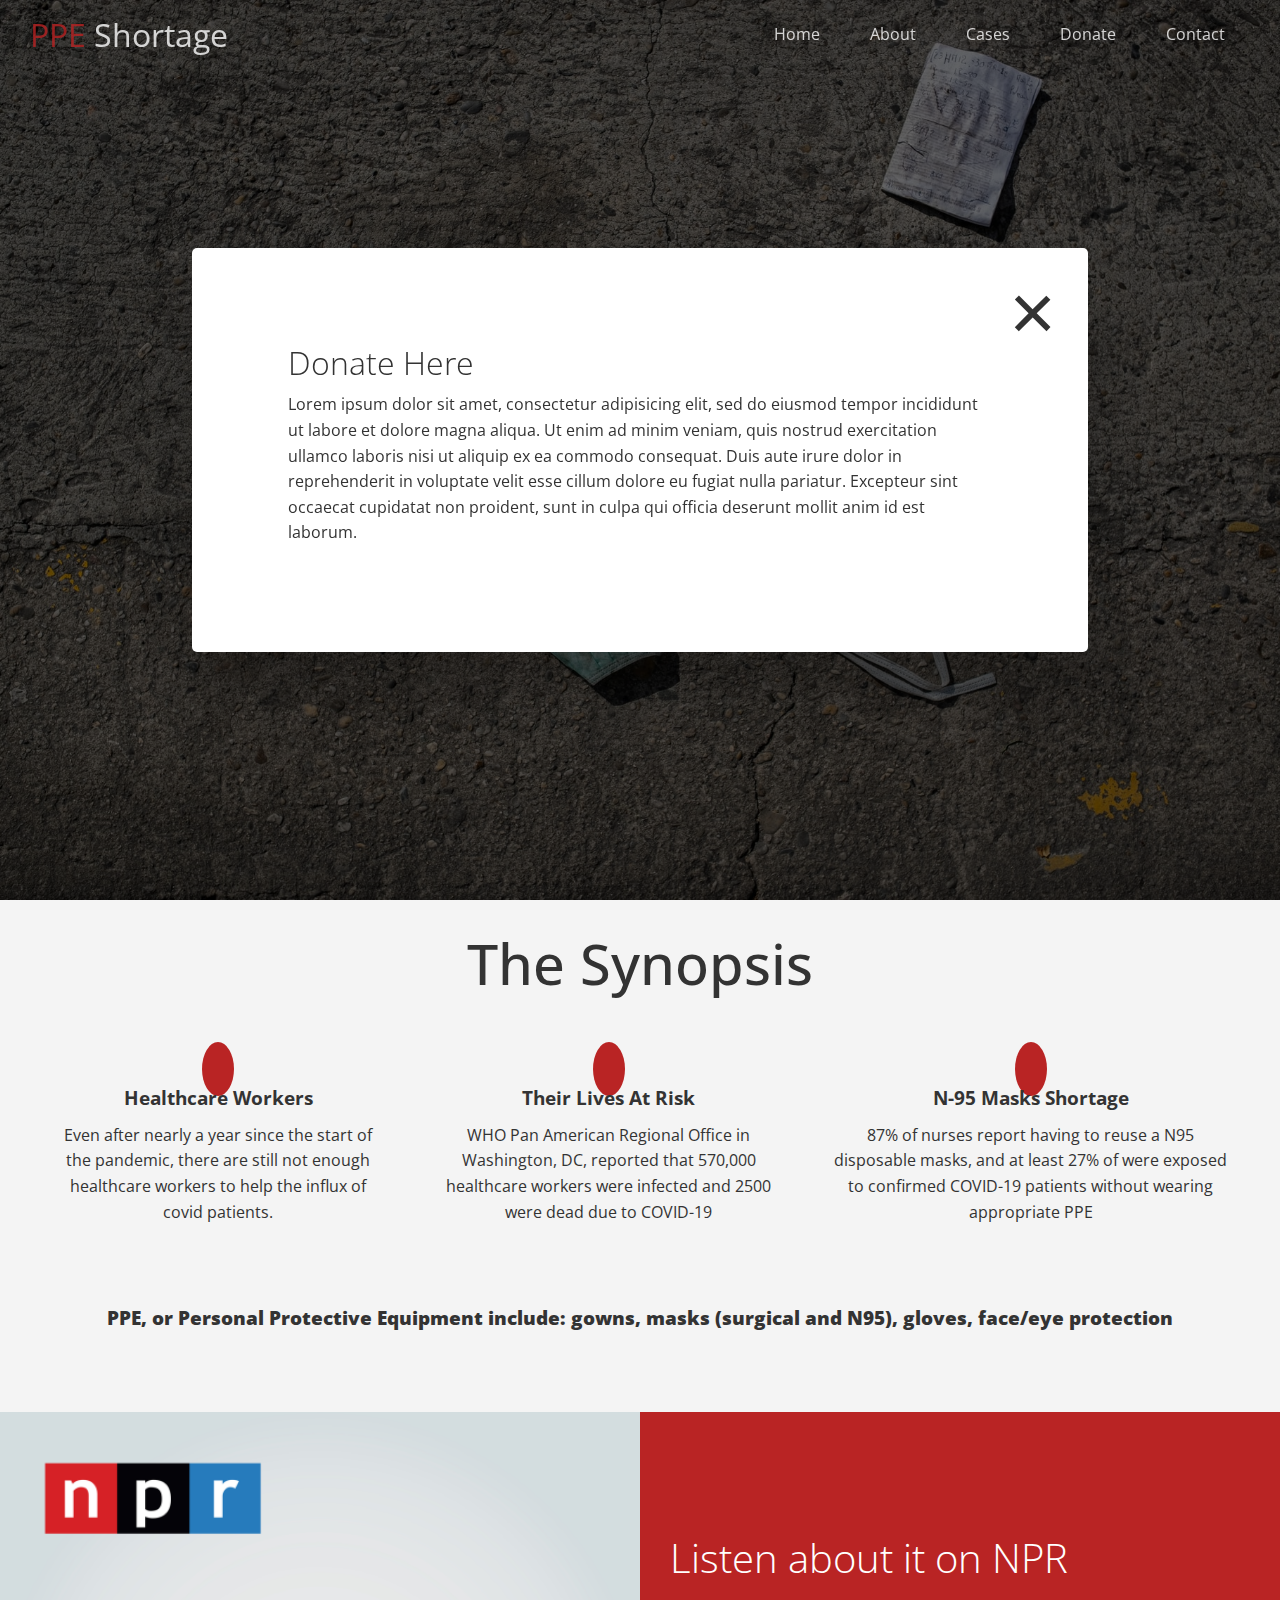
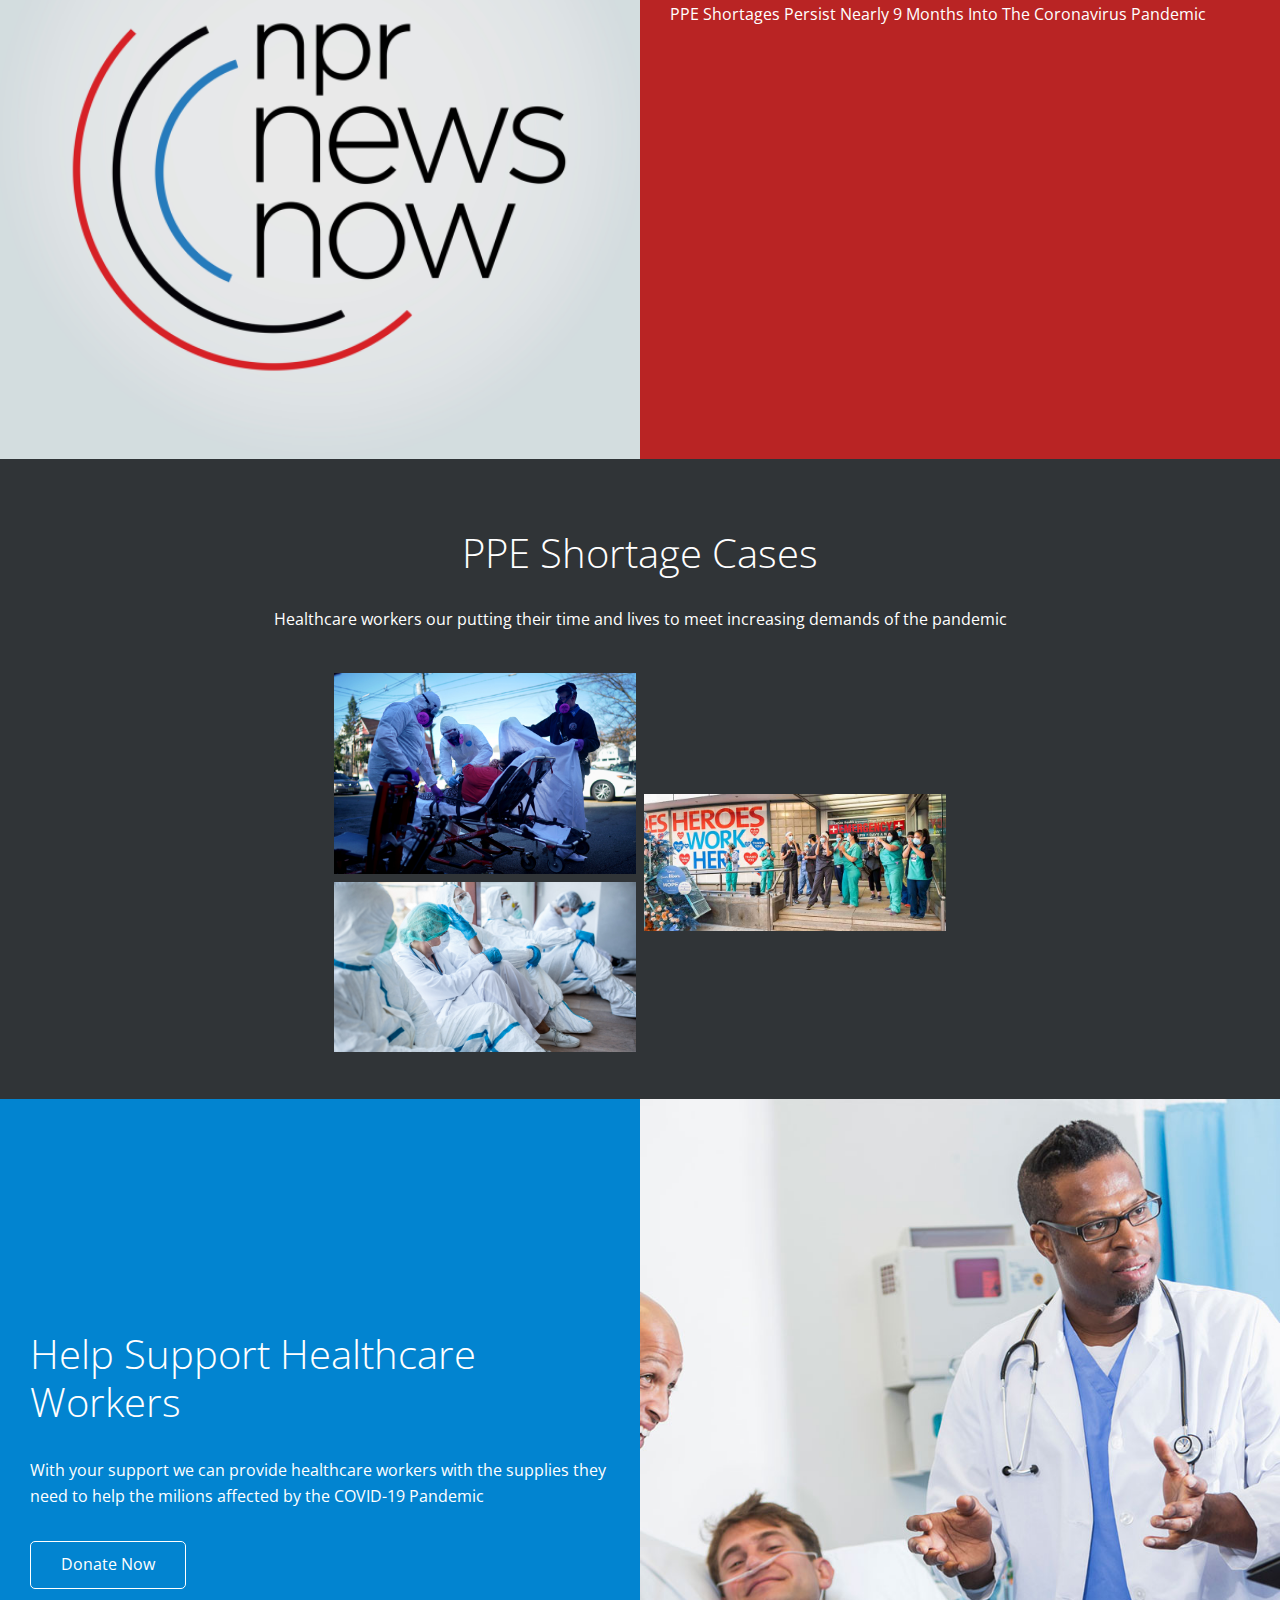
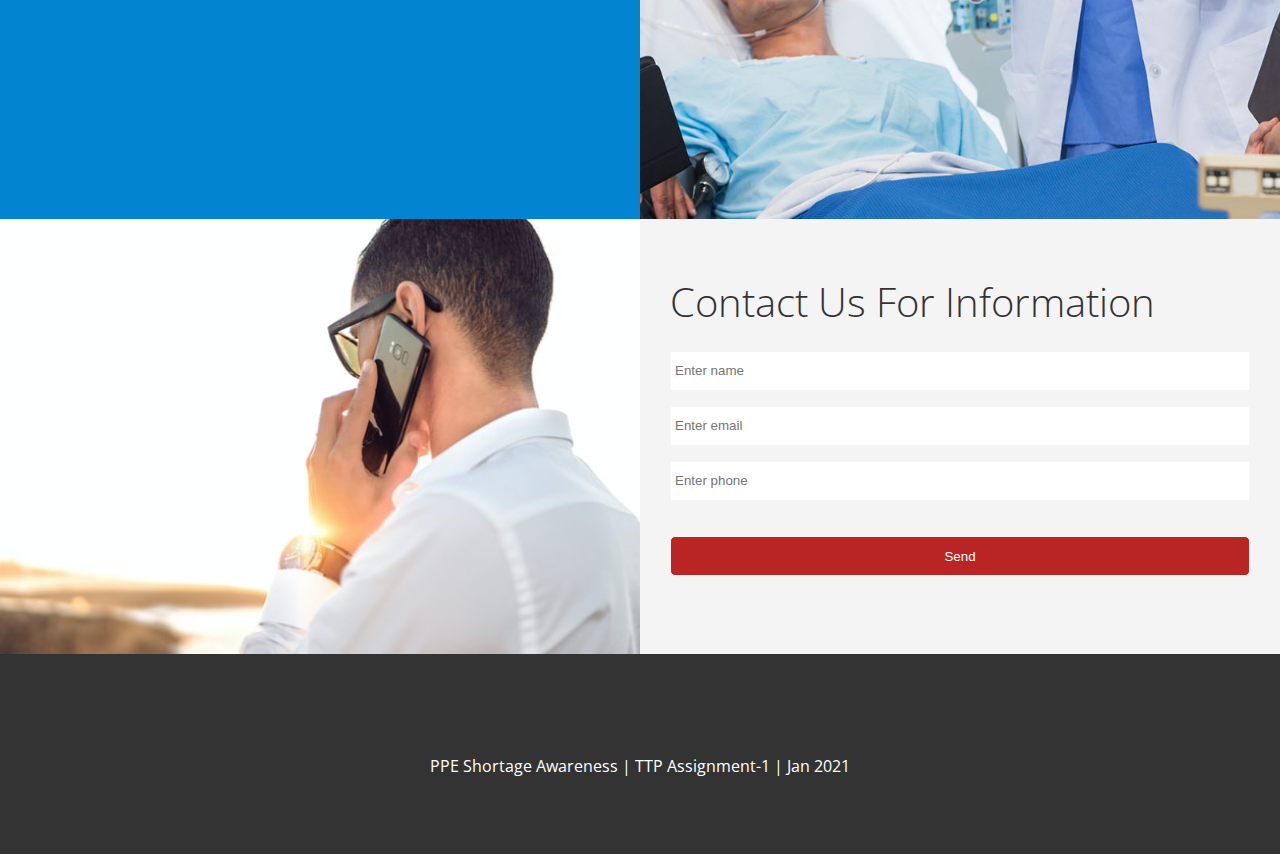
==== commit ba62f1cb: "added modal for donation" ====
--- a/index.html
+++ b/index.html
@@ -3,19 +3,35 @@
   <head>
     <meta charset="UTF-8" />
     <meta name="viewport" content="width=device-width, initial-scale=1.0" />
-    <link rel="shortcut icon" type="image/x-icon" href="/favicon.ico" />
+    <!-- Font Awesome Icons-->
     <link
       rel="stylesheet"
       href="https://cdnjs.cloudflare.com/ajax/libs/font-awesome/5.13.0/css/all.min.css"
       integrity="sha256-h20CPZ0QyXlBuAw7A+KluUYx/3pK+c7lYEpqLTlxjYQ="
       crossorigin="anonymous"
     />
+    <!-- Image Popup Viewer-->
     <link rel="stylesheet" href="css/lightbox.min.css" />
-    <link rel="stylesheet" href="css/utilities.css" />
+    <!-- Common CSS Utilities -->
+    <link rel="stylesheet" href="css/common.css" />
+    <link rel="stylesheet" href="css/modal.css" />
     <link rel="stylesheet" href="css/style.css" />
     <title>PPE Shortage Awareness</title>
   </head>
   <body id="home">
+    <div class="modal">
+      <button class="close-modal">&times;</button>
+      <h1>Donate Here</h1>
+      <p>
+        Lorem ipsum dolor sit amet, consectetur adipisicing elit, sed do eiusmod
+        tempor incididunt ut labore et dolore magna aliqua. Ut enim ad minim
+        veniam, quis nostrud exercitation ullamco laboris nisi ut aliquip ex ea
+        commodo consequat. Duis aute irure dolor in reprehenderit in voluptate
+        velit esse cillum dolore eu fugiat nulla pariatur. Excepteur sint
+        occaecat cupidatat non proident, sunt in culpa qui officia deserunt
+        mollit anim id est laborum.
+      </p>
+    </div>
     <header class="hero">
       <div id="navbar" class="navbar top">
         <h1 class="logo">
@@ -34,7 +50,6 @@
           </ul>
         </nav>
       </div>
-
       <div class="content">
         <h1>Many Healthcare Workers</h1>
         <p>
@@ -45,8 +60,8 @@
     </header>
 
     <main>
-      <!-- About: Icons -->
-      <section id="about" class="icons bg-light">
+      <!-- About Section -->
+      <section id="about" class="about bg-light">
         <h2>The Synopsis</h2>
 
         <div class="flex-items">
@@ -90,8 +105,8 @@
         </h4>
       </section>
 
-      <!-- About:Solutions -->
-      <section id="solutions" class="solutions flex-columns">
+      <!-- About: NPR Audio -->
+      <section id="npr" class="npr flex-columns">
         <div class="row">
           <div class="column">
             <div class="column-1">
@@ -166,8 +181,7 @@
           </div>
         </div>
       </section>
-
-      <!-- donate -->
+      <!-- Donate -->
       <section id="donate" class="donate flex-columns flex-reverse">
         <div class="row">
           <div class="column">
@@ -183,10 +197,7 @@
                 supplies they need to help the milions affected by the COVID-19
                 Pandemic
               </p>
-              <a href="donate.html" class="btn btn-outline">
-                <i class="fas fa-chevron"></i>
-                Donate Now
-              </a>
+              <a onclick="openModal()" class="btn btn-outline"> Donate Now </a>
             </div>
           </div>
         </div>
@@ -240,9 +251,15 @@
 
     <footer class="footer bg-dark">
       <div class="social">
-        <a href="#"><i class="fab fa-facebook fa-2x"></i></a>
-        <a href="#"><i class="fab fa-twitter fa-2x"></i></a>
-        <a href="#"><i class="fab fa-instagram fa-2x"></i></a>
+        <a target="_blank" href="https://facebook.com"
+          ><i class="fab fa-facebook fa-2x"></i
+        ></a>
+        <a target="_blank" href="https://twitter.com"
+          ><i class="fab fa-twitter fa-2x"></i
+        ></a>
+        <a target="_blank" href="https://instagram.com"
+          ><i class="fab fa-instagram fa-2x"></i
+        ></a>
       </div>
       <p>PPE Shortage Awareness | TTP Assignment-1 | Jan 2021</p>
     </footer>
--- a/css/common.css
+++ b/css/common.css
@@ -0,0 +1,152 @@
+/* Contains commonly used CSS */
+
+:root {
+  --primary-color: rgb(185, 36, 36);
+  --secondary-color: #0284d0;
+}
+
+/* Text colors */
+.text-primary {
+  color: var(--primary-color);
+}
+
+.text-secondary {
+  color: var(--secondary-color);
+}
+
+/* Button */
+.btn {
+  cursor: pointer;
+  display: inline-block;
+  padding: 10px 30px;
+  color: #fff;
+  background-color: var(--primary-color);
+  border: none;
+  border-radius: 5px;
+}
+
+.btn:hover {
+  opacity: 0.9;
+}
+
+.btn-primary,
+.bg-primary {
+  background: var(--primary-color);
+  color: #fff;
+}
+.btn-secondary,
+.bg-secondary {
+  background: var(--secondary-color);
+  color: #fff;
+}
+.btn-dark,
+.bg-dark {
+  background: #333;
+  color: #fff;
+}
+.btn-light,
+.bg-light {
+  background: #f4f4f4;
+  color: #333;
+}
+
+.btn-outline {
+  background: transparent;
+  border: 1px solid #fff;
+}
+
+/* Flex items */
+.flex-items {
+  display: flex;
+  text-align: center;
+  justify-content: center;
+  text-align: center;
+  height: 100%;
+}
+
+.flex-items > div {
+  padding: 20px;
+}
+
+/* Flex columns */
+.flex-columns.flex-reverse .row {
+  flex-direction: row-reverse;
+}
+
+.flex-columns .row {
+  display: flex;
+  flex-direction: row;
+  flex-wrap: wrap;
+  width: 100%;
+}
+
+.flex-columns .column {
+  display: flex;
+  flex-direction: column;
+  flex-basis: 100%;
+  flex: 1;
+}
+
+.flex-columns .column .column-1,
+.flex-columns .column .column-2 {
+  height: 100%;
+}
+
+.flex-columns img {
+  width: 100%;
+  height: 100%;
+  object-fit: cover;
+}
+
+.flex-columns .column-2 {
+  display: flex;
+  flex-direction: column;
+  align-items: flex-start;
+  justify-content: center;
+  padding: 30px;
+}
+
+.flex-columns h2 {
+  font-size: 40px;
+  font-weight: 100;
+}
+
+.flex-columns h4 {
+  margin-bottom: 10px;
+}
+
+.flex-columns p {
+  margin: 20px 0;
+}
+
+/* Section header */
+.section-header {
+  padding: 30px;
+  display: flex;
+  flex-direction: column;
+  align-items: center;
+  justify-content: center;
+  text-align: center;
+}
+
+.section-header h2 {
+  font-size: 40px;
+  margin: 20px 0;
+}
+
+.section-padding {
+  padding: 20px 20px 40px;
+}
+
+/* Flex grid */
+.flex-grid .row {
+  display: flex;
+  flex-wrap: wrap;
+  padding: 0 4px;
+}
+
+.flex-grid .column {
+  flex: 25%;
+  max-width: 25%;
+  padding: 0 4px;
+}
--- a/css/modal.css
+++ b/css/modal.css
@@ -0,0 +1,51 @@
+.show-modal {
+  font-size: 2rem;
+  font-weight: 600;
+  padding: 1.75rem 3.5rem;
+  margin: 5rem 2rem;
+  border: none;
+  background-color: #fff;
+  color: #444;
+  border-radius: 10rem;
+  cursor: pointer;
+}
+
+.close-modal {
+  position: absolute;
+  top: 1.2rem;
+  right: 2rem;
+  font-size: 5rem;
+  color: #333;
+  cursor: pointer;
+  border: none;
+  background: none;
+}
+
+.modal {
+  position: absolute;
+  top: 50%;
+  left: 50%;
+  transform: translate(-50%, -50%);
+  width: 70%;
+
+  background-color: white;
+  padding: 6rem;
+  border-radius: 5px;
+  box-shadow: 0 3rem 5rem rgba(0, 0, 0, 0.3);
+  z-index: 20;
+}
+
+.overlay {
+  position: absolute;
+  top: 0;
+  left: 0;
+  width: 100%;
+  height: 100%;
+  background-color: rgba(0, 0, 0, 0.6);
+  backdrop-filter: blur(3px);
+  z-index: 15;
+}
+
+.hidden {
+  display: none;
+}
--- a/css/style.css
+++ b/css/style.css
@@ -1,10 +1,14 @@
 @import url('https://fonts.googleapis.com/css2?family=Open+Sans:wght@300;400&display=swap');
 
+/* These colors will be reused througout */
 :root {
   --primary-color: rgb(185, 36, 36);
   --secondary-color: #0284d0;
 }
 
+/* #region Basic */
+
+/* reset */
 * {
   box-sizing: border-box;
   padding: 0;
@@ -40,8 +44,9 @@
 img {
   width: 100%;
 }
-
-/* Navbar */
+/* #endregion */
+
+/* #region Navbar */
 .navbar {
   display: flex;
   align-items: center;
@@ -79,9 +84,11 @@
   font-weight: 400;
 }
 
-/* Header */
+/* #endregion */
+
+/* #region Header */
 .hero {
-  background: url('../images/home/showcase.jpg') no-repeat center center/cover;
+  background: url('../images/home/background.jpg') no-repeat center center/cover;
   height: 100vh;
   position: relative;
   color: #fff;
@@ -113,6 +120,7 @@
   font-size: 1.2em;
 }
 
+/* add dark transparent background on background image */
 .hero::before {
   content: '';
   position: absolute;
@@ -123,49 +131,32 @@
   background: rgba(0, 0, 0, 0.6);
 }
 
+/* make the text and button above the dark transparent background */
 .hero * {
   z-index: 10;
 }
-
-#donate .row {
-  height: 80vh;
-}
-
-#donate p {
-  margin: 2rem 0;
-}
-
-.donate .btn:hover {
-  background: white;
-  color: #333;
-  transition: all 0.2s;
-}
-
-.hero.donate {
-  background: url('../images/home/donate.jpg') no-repeat center center/cover;
-  height: 30vh;
-}
-
-/* Icons */
-.icons {
+/* #endregion */
+
+/* #region About Section */
+.about {
   padding: 30px;
 }
 
-.icons h2 {
+.about h2 {
   font-size: 3.5rem;
   font-weight: 500;
   text-align: center;
   margin-bottom: 2.5rem;
 }
 
-.icons h4 {
+.about h4 {
   font-weight: 900;
   font-size: 1.2rem;
   margin: 3rem 0;
   text-align: center;
 }
 
-.icons i {
+.about i {
   background-color: var(--primary-color);
   color: #fff;
   padding: 1rem;
@@ -177,6 +168,22 @@
   background-color: white;
   color: var(--primary-color);
   transition: all 0.2s;
+}
+/* #endregion */
+
+/* #region Cases */
+
+#cases {
+  background-color: rgb(48, 52, 55);
+  color: white;
+}
+
+.cases .row {
+  justify-content: center;
+}
+
+.cases img:hover {
+  opacity: 0.7;
 }
 
 .image-row {
@@ -186,24 +193,31 @@
   align-items: center;
 }
 
-#cases {
-  background-color: rgb(48, 52, 55);
-  color: white;
-}
-
-.cases .row {
-  justify-content: center;
-}
-
-.cases img:hover {
-  opacity: 0.7;
-}
-
-.team img {
-  border-radius: 50%;
-}
-
-/* Callback form */
+/* #endregion */
+
+/* #region Donation */
+
+#donate .row {
+  height: 80vh;
+}
+
+#donate p {
+  margin: 2rem 0;
+}
+
+.donate .btn:hover {
+  background: white;
+  color: #333;
+  transition: all 0.2s;
+}
+
+.hero.donate {
+  background: url('../images/home/donate.jpg') no-repeat center center/cover;
+  height: 30vh;
+}
+/* #endregion */
+
+/* #region Callback form */
 .callback-form {
   width: 100%;
   padding: 20px 0;
@@ -233,31 +247,9 @@
   padding: 12px 0;
   margin-top: 20px;
 }
-
-/* Post */
-.post {
-  padding: 50px 30px;
-}
-
-.post h2 {
-  font-size: 40px;
-  margin-bottom: 20px;
-  padding-bottom: 10px;
-  border-bottom: #ccc solid 1px;
-}
-
-.post .meta {
-  margin-bottom: 30px;
-}
-
-.post img {
-  width: 300px;
-  border-radius: 50%;
-  display: block;
-  margin: 0 auto 30px;
-}
-
-/* Footer */
+/* #endregion */
+
+/* #region Footer */
 .footer {
   display: flex;
   flex-direction: column;
@@ -278,8 +270,9 @@
 .footer .social > * {
   margin-right: 30px;
 }
-
-/* Mobile */
+/* #endregion */
+
+/* #region Mobile Responsiveness */
 @media (max-width: 768px) {
   .navbar {
     flex-direction: column;
@@ -301,12 +294,9 @@
     flex: 100%;
     max-width: 100%;
   }
-
-  .team img {
-    width: 70%;
-  }
 }
 
 a:hover {
   transition: all 0.2s;
 }
+/* #endregion */
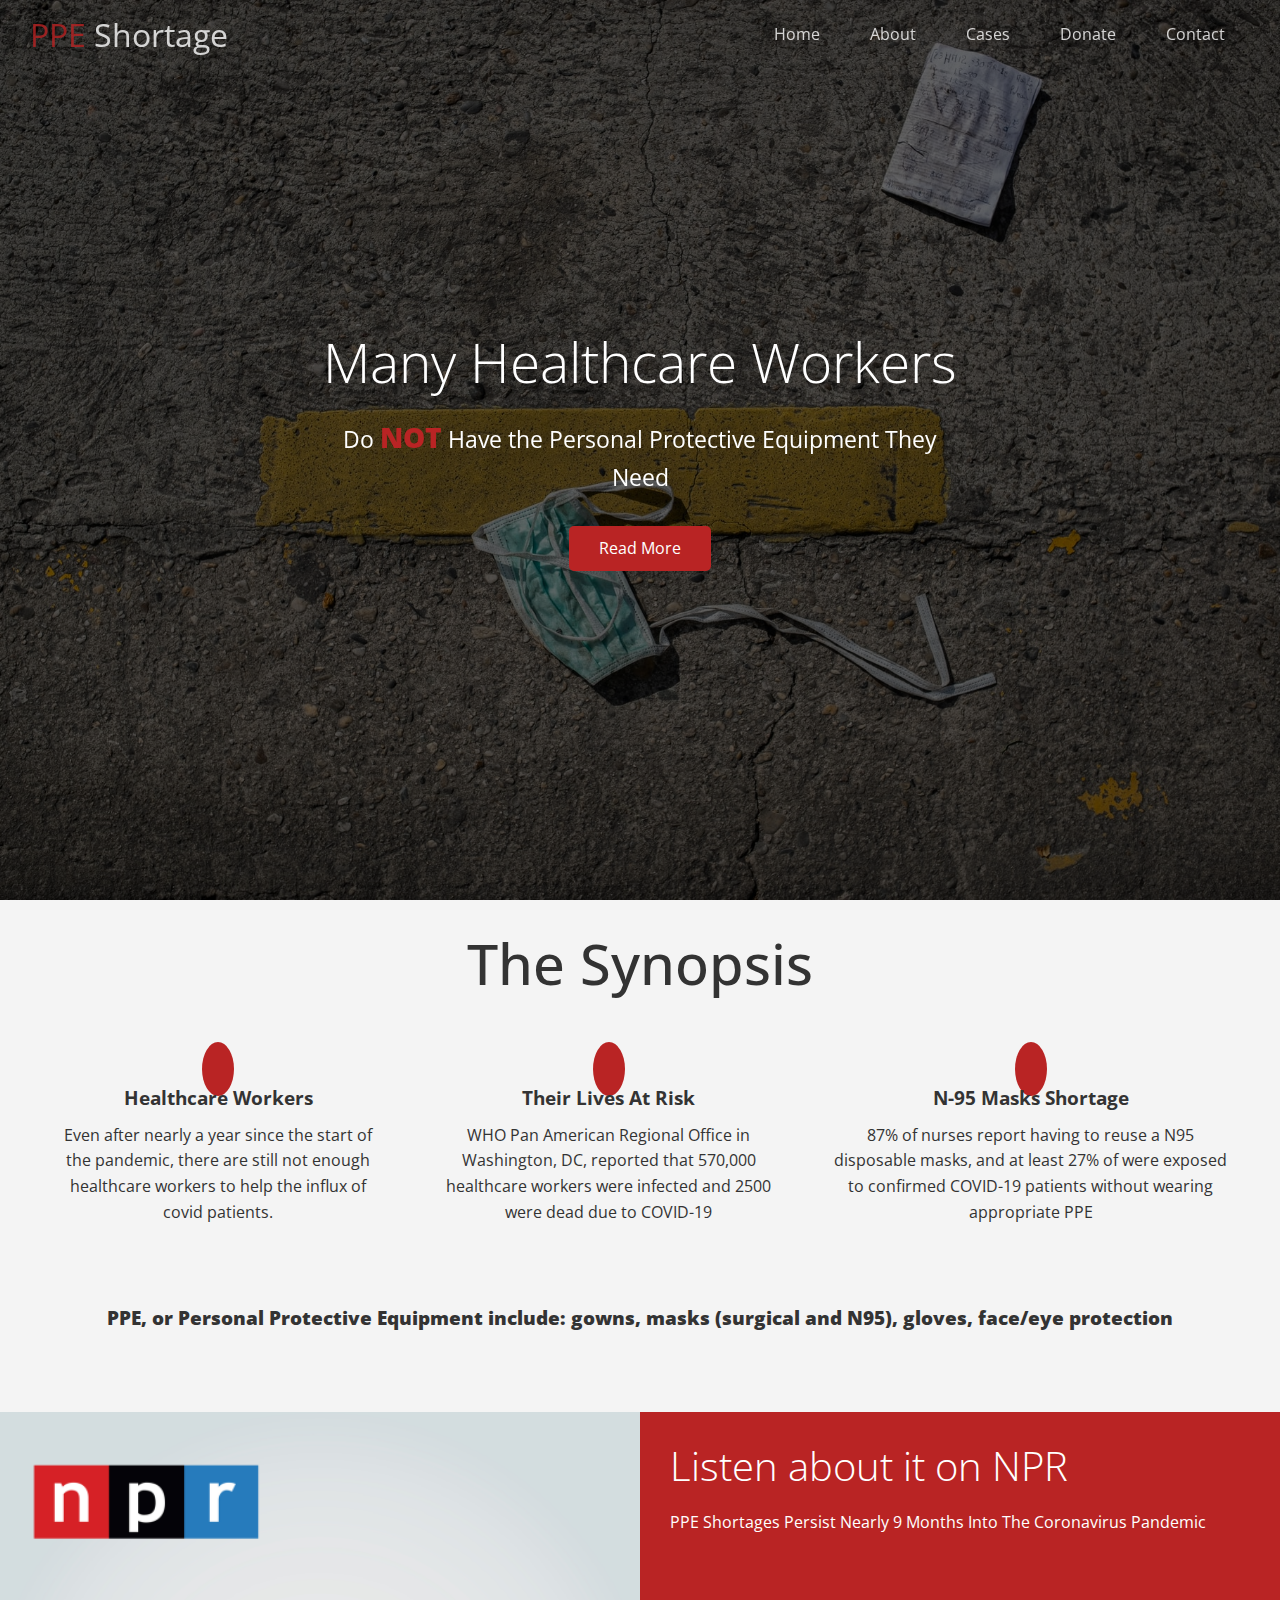
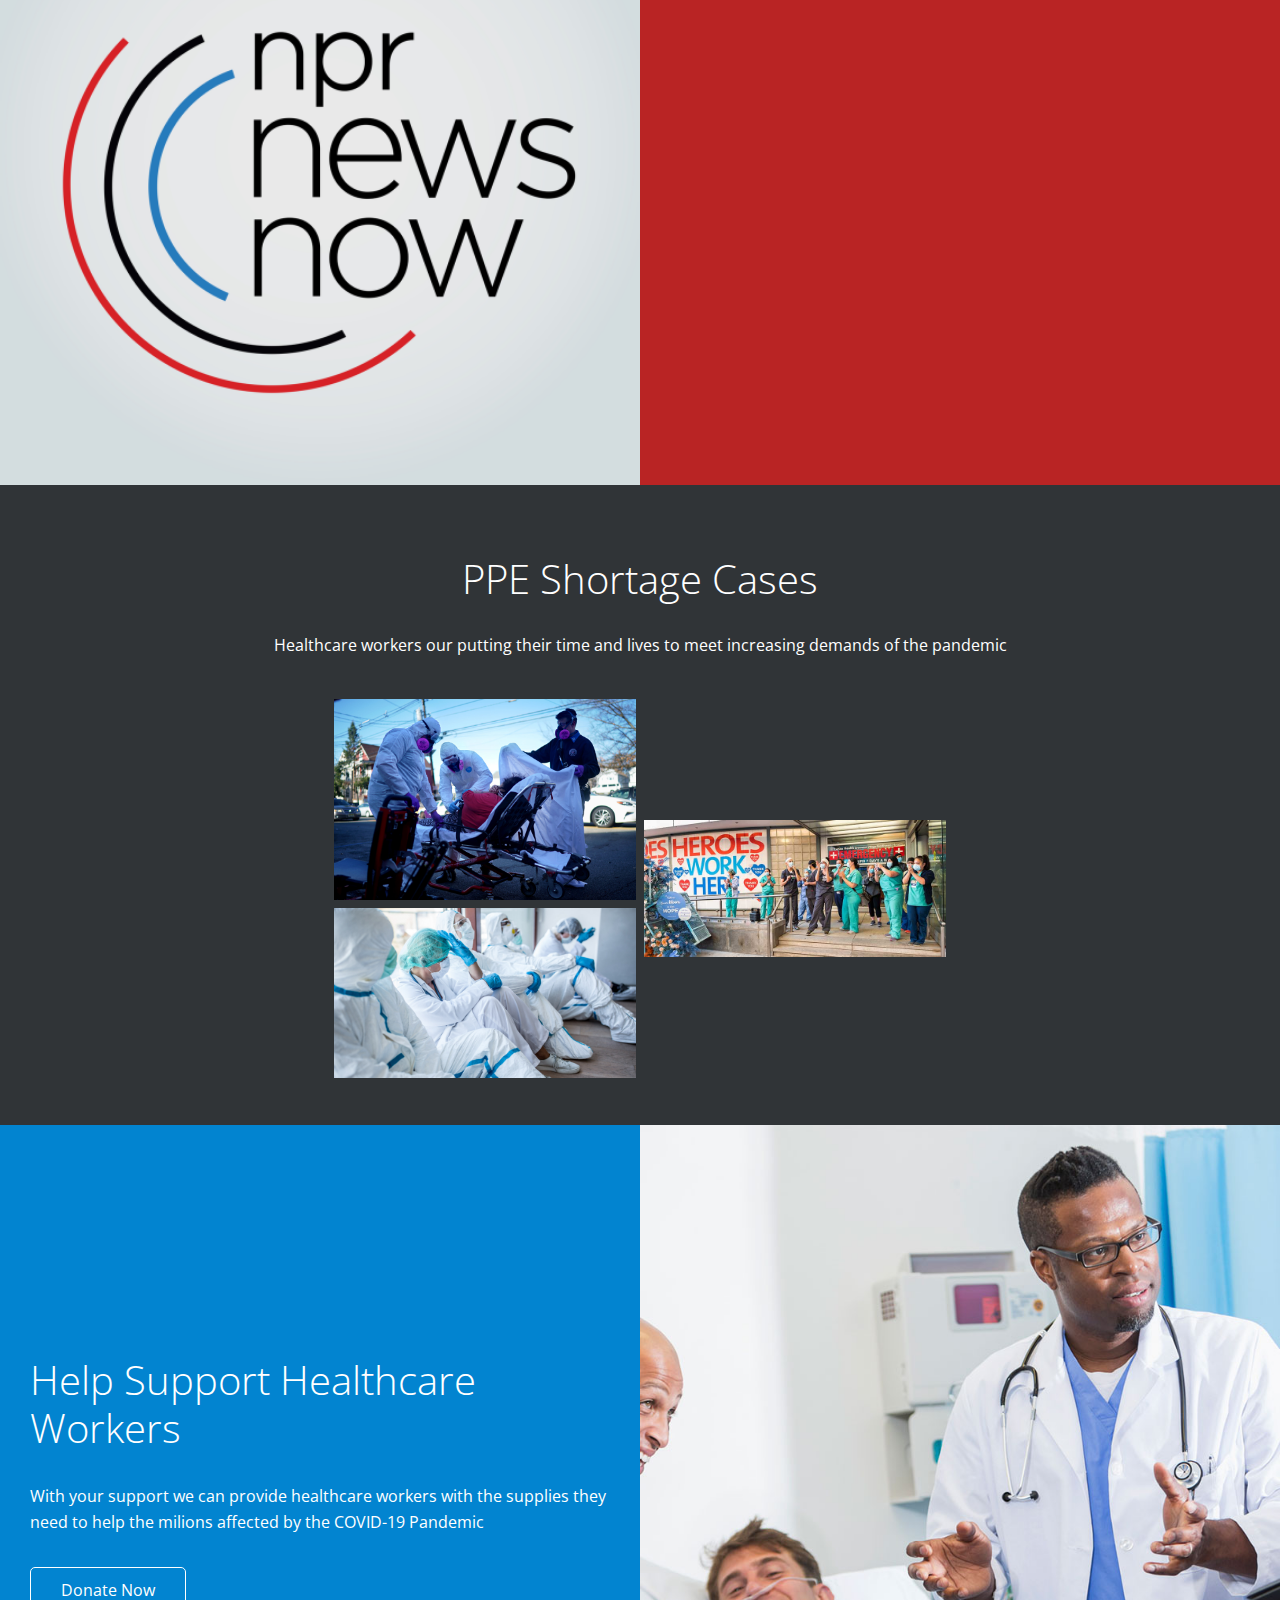
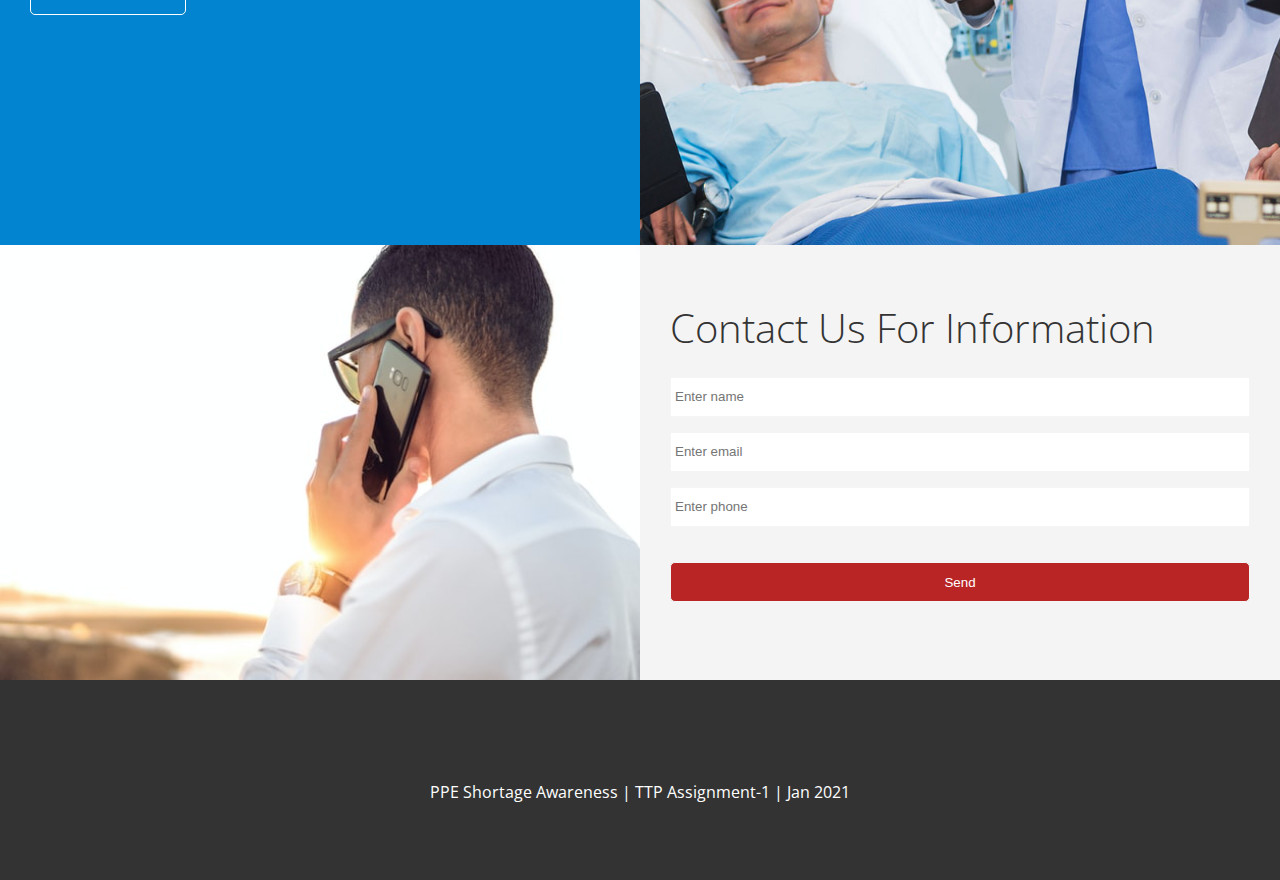
==== commit 36be81b8: "modal with donation form is pretty much done, although it could improve a bit" ====
--- a/index.html
+++ b/index.html
@@ -19,18 +19,10 @@
     <title>PPE Shortage Awareness</title>
   </head>
   <body id="home">
-    <div class="modal">
+    <div class="modal hidden">
       <button class="close-modal">&times;</button>
-      <h1>Donate Here</h1>
-      <p>
-        Lorem ipsum dolor sit amet, consectetur adipisicing elit, sed do eiusmod
-        tempor incididunt ut labore et dolore magna aliqua. Ut enim ad minim
-        veniam, quis nostrud exercitation ullamco laboris nisi ut aliquip ex ea
-        commodo consequat. Duis aute irure dolor in reprehenderit in voluptate
-        velit esse cillum dolore eu fugiat nulla pariatur. Excepteur sint
-        occaecat cupidatat non proident, sunt in culpa qui officia deserunt
-        mollit anim id est laborum.
-      </p>
+      <br />
+      <iframe src="donation.html" frameborder="0"></iframe>
     </div>
     <header class="hero">
       <div id="navbar" class="navbar top">
@@ -50,6 +42,7 @@
           </ul>
         </nav>
       </div>
+
       <div class="content">
         <h1>Many Healthcare Workers</h1>
         <p>
--- a/css/modal.css
+++ b/css/modal.css
@@ -11,41 +11,47 @@
 }
 
 .close-modal {
-  position: absolute;
+  position: fixed;
   top: 1.2rem;
   right: 2rem;
   font-size: 5rem;
-  color: #333;
+  color: white;
   cursor: pointer;
   border: none;
   background: none;
 }
 
 .modal {
-  position: absolute;
+  position: fixed;
   top: 50%;
   left: 50%;
   transform: translate(-50%, -50%);
   width: 70%;
-
   background-color: white;
-  padding: 6rem;
+  padding: 2rem;
+  padding-top: 6rem;
   border-radius: 5px;
   box-shadow: 0 3rem 5rem rgba(0, 0, 0, 0.3);
   z-index: 20;
+  text-align: center;
+  background-color: #333;
 }
 
-.overlay {
-  position: absolute;
-  top: 0;
-  left: 0;
+iframe {
   width: 100%;
-  height: 100%;
-  background-color: rgba(0, 0, 0, 0.6);
-  backdrop-filter: blur(3px);
-  z-index: 15;
+  min-height: 500px;
 }
 
 .hidden {
   display: none;
 }
+
+@media (max-width: 768px) {
+  .modal {
+    height: 70%;
+    width: 100%;
+    padding: 0;
+    background-color: #333;
+    position: fixed;
+  }
+}
